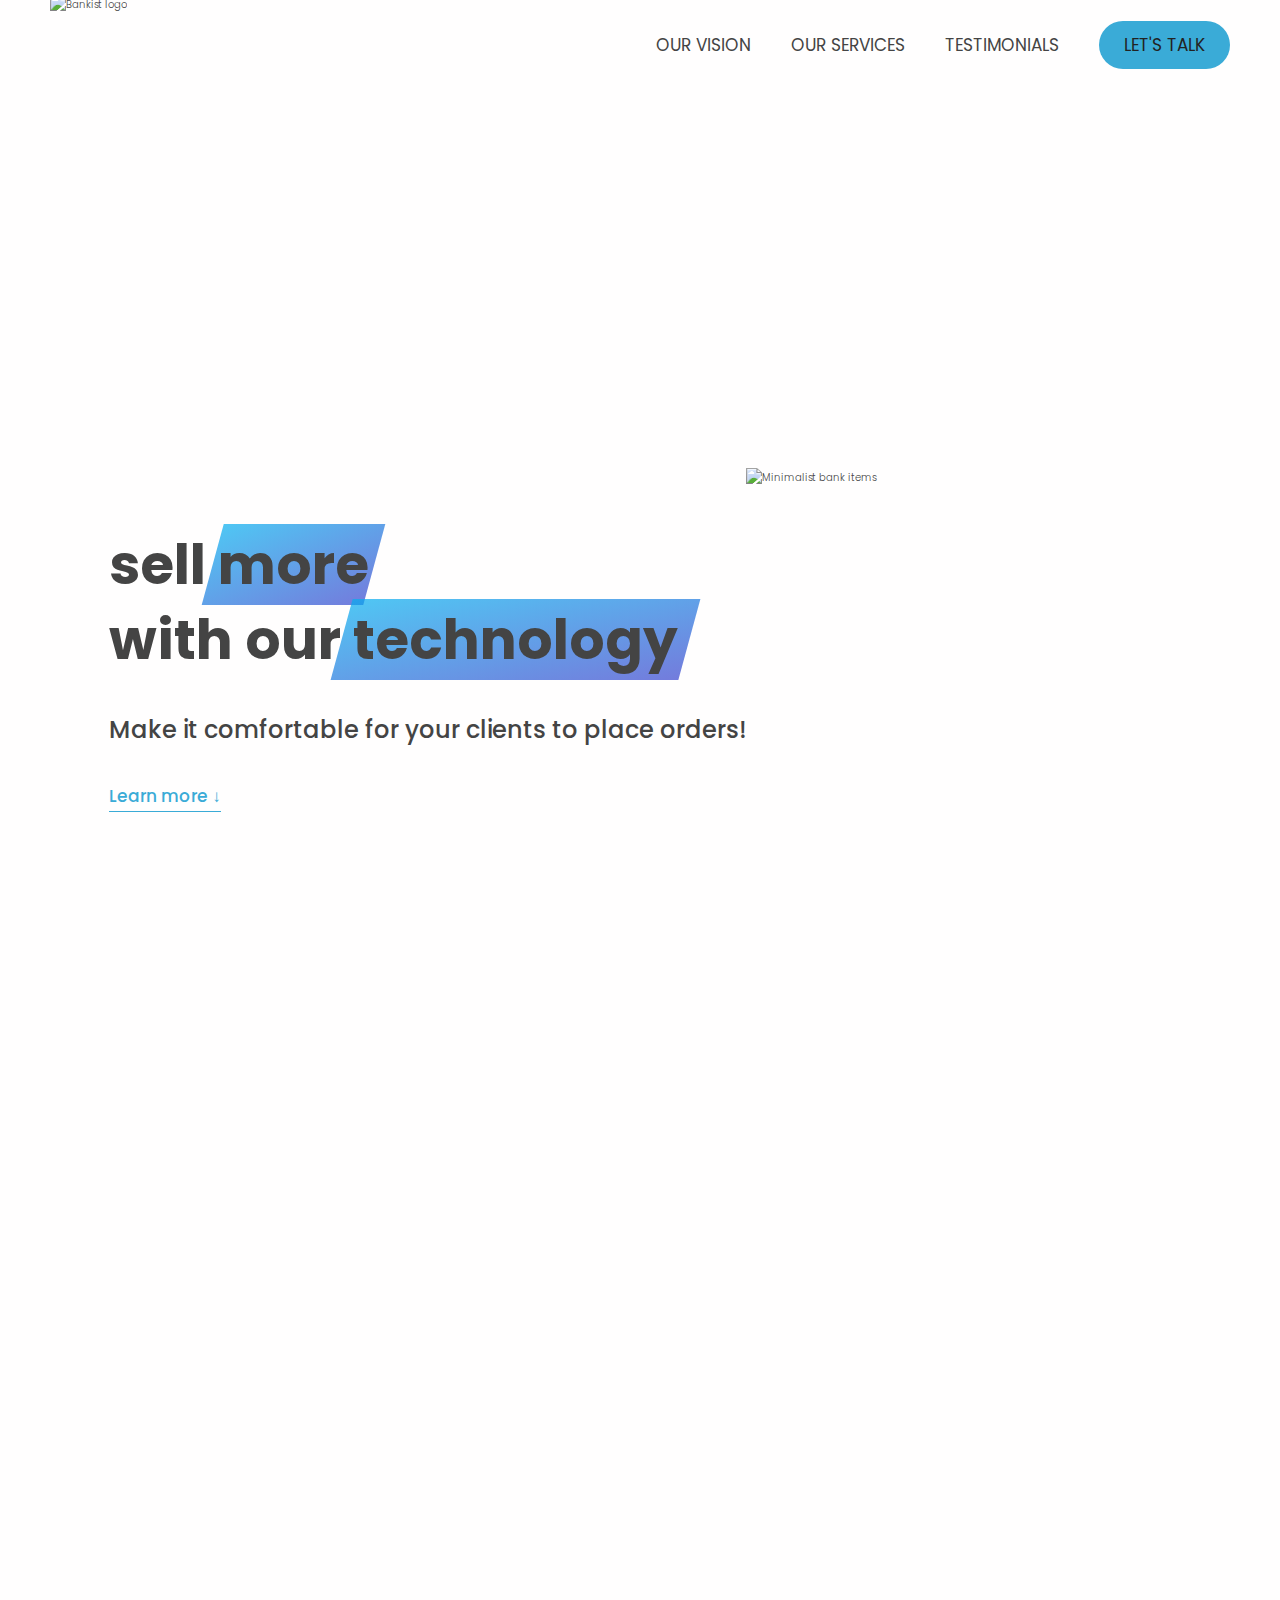
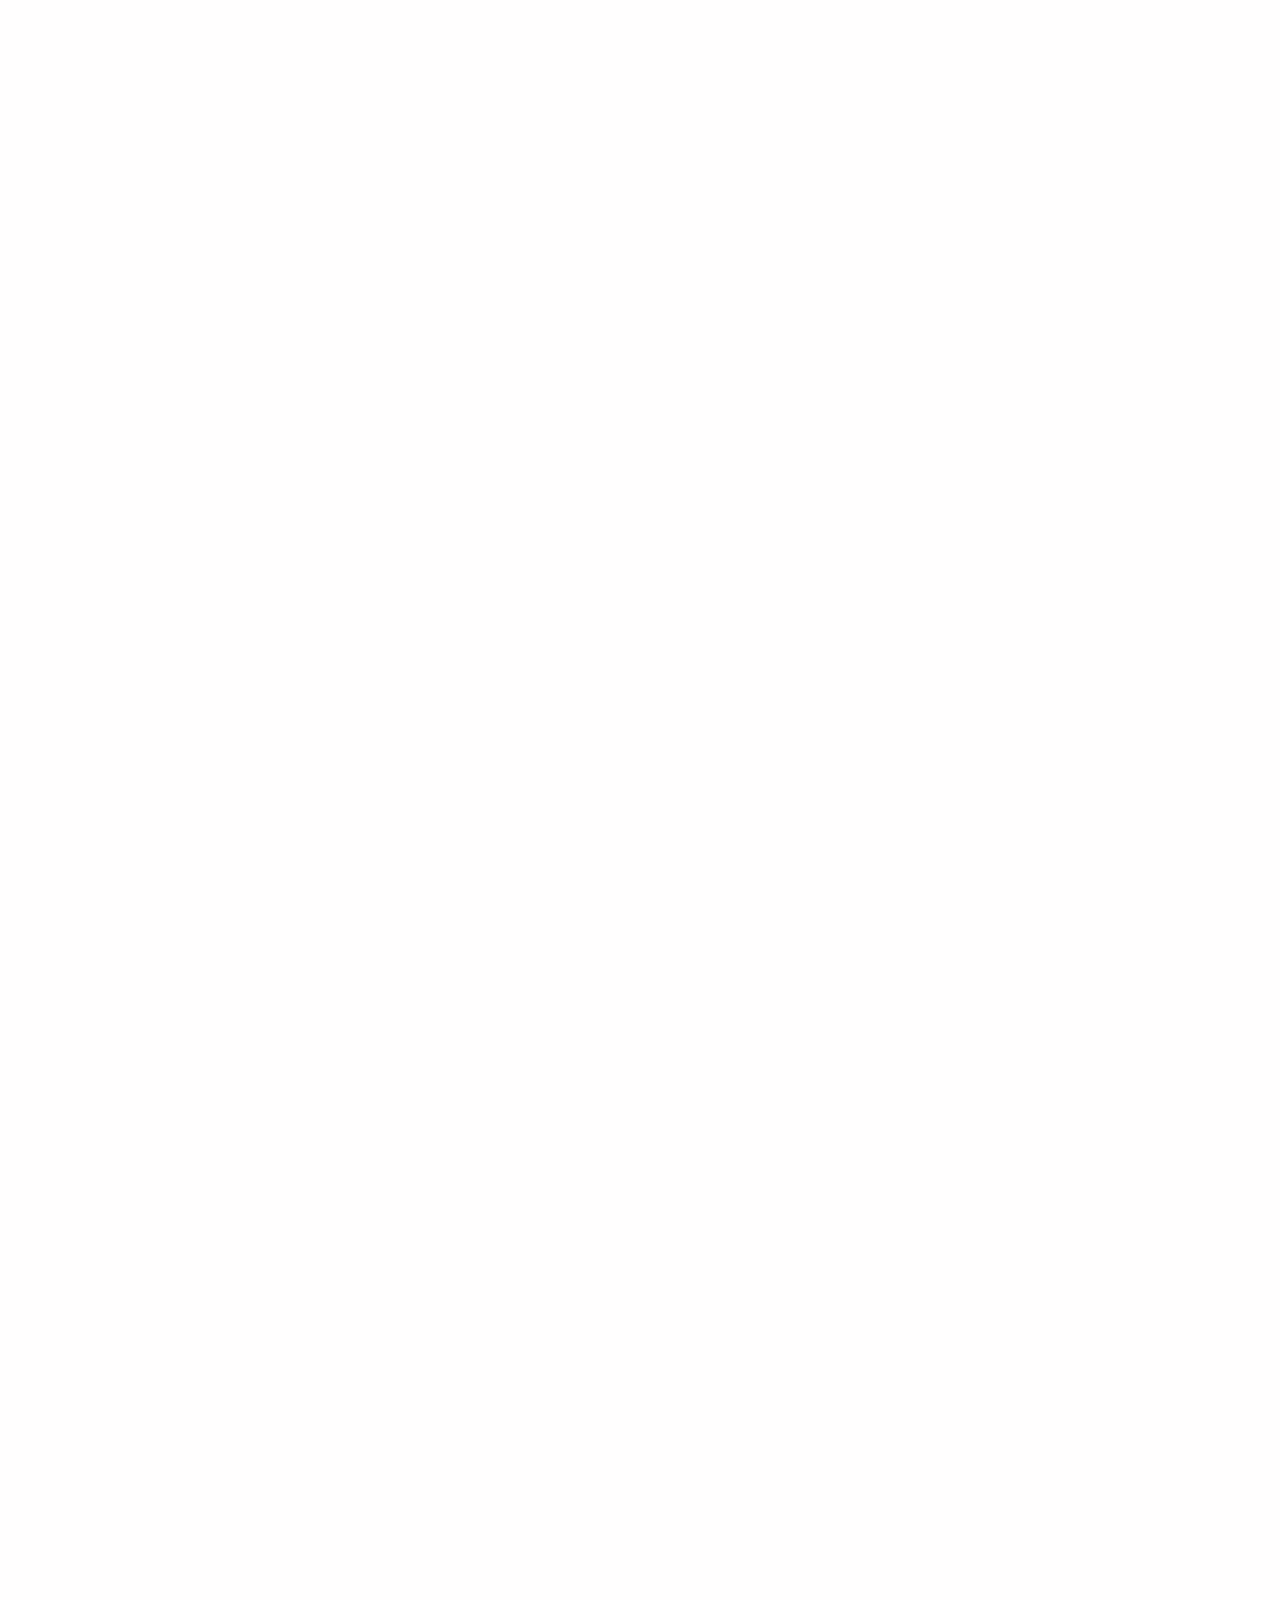
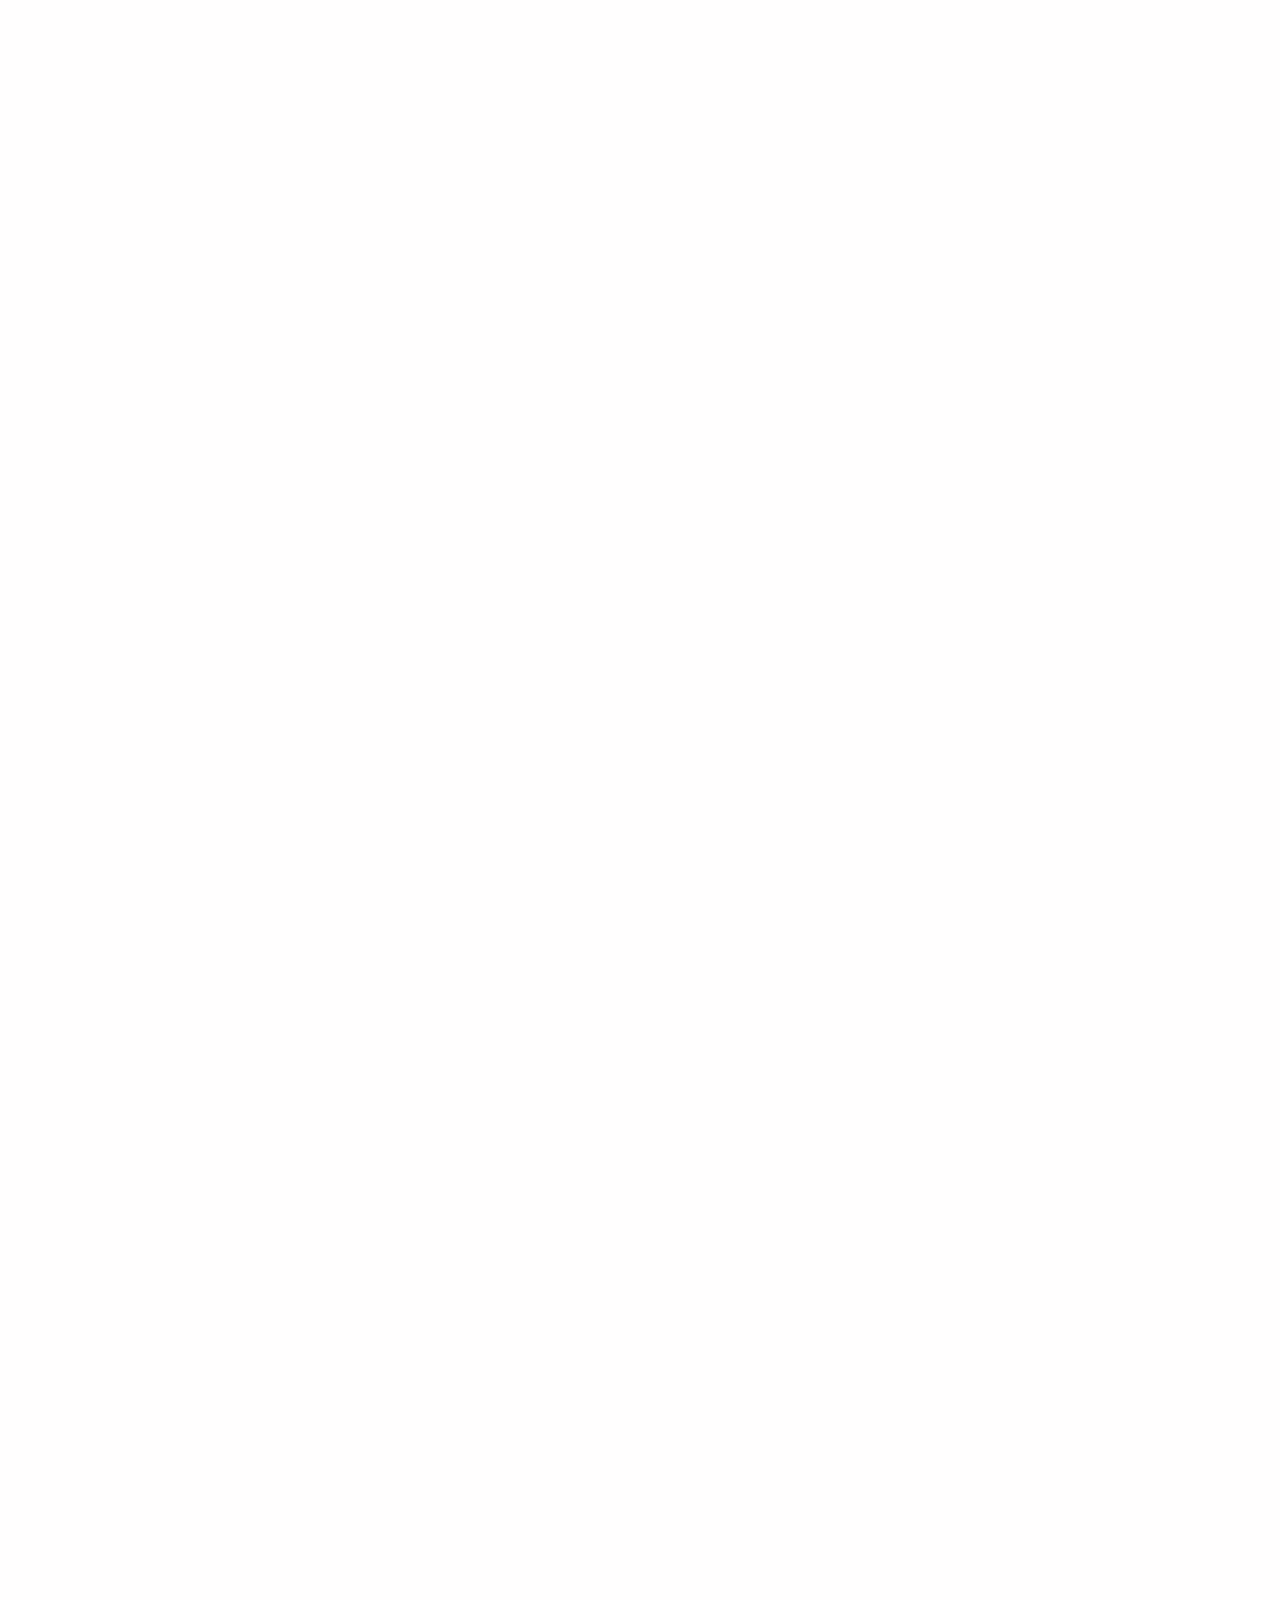
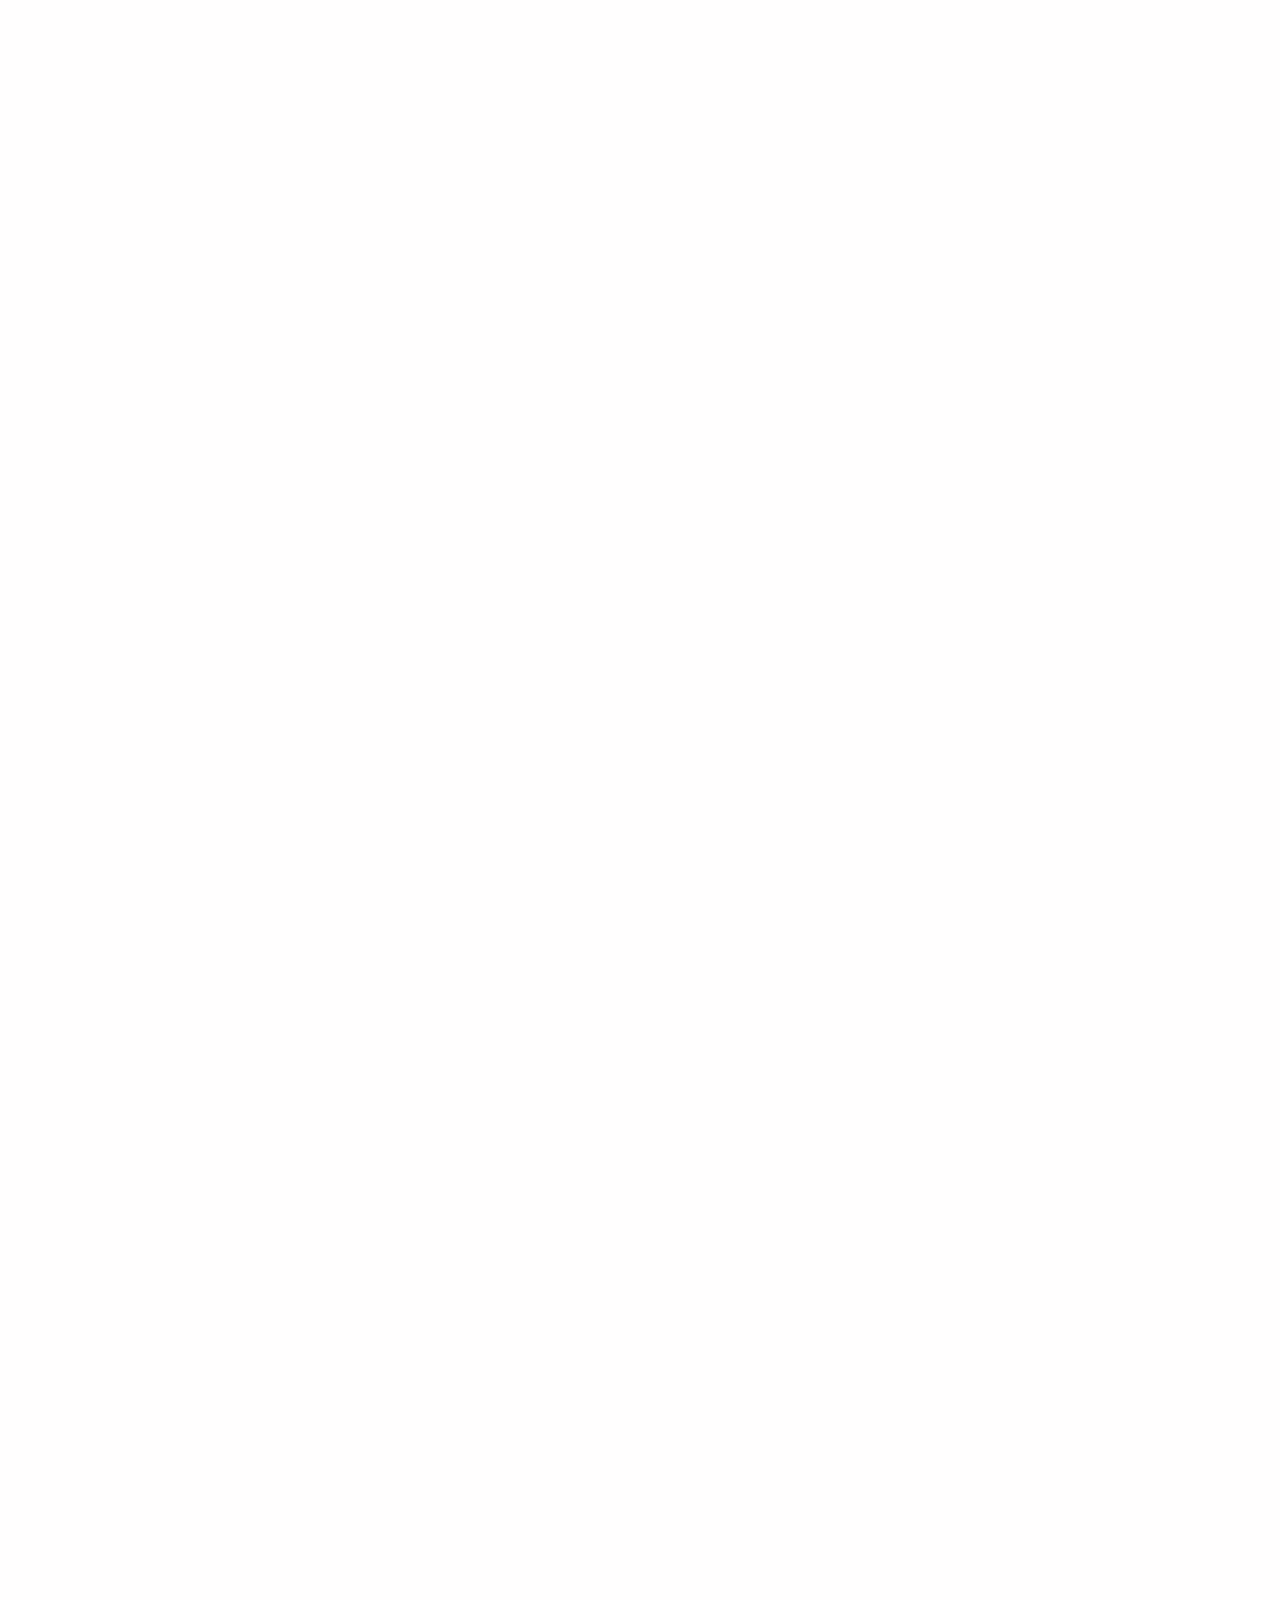
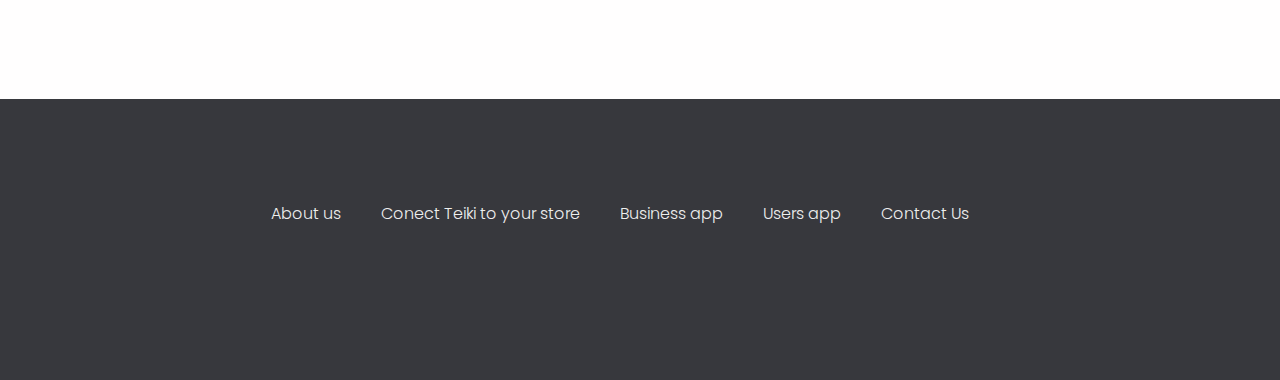
==== commerce.html @ 562a81b6 "sss" ====
<!DOCTYPE html>
<html lang="en">
   <head>
     <metacharset="UTF-8" />
     <meta name="viewport" content="width=device-width, initial-scale=1.0" />
     <meta http-equiv="X-UA-Compatible" content="ie=edge" />
     <link rel="shortcut icon" type="image/png" href="img/icon.png" />

     <link
       href="https://fonts.googleapis.com/css?family=Poppins:300,400,500,600&display=swap"
       rel="stylesheet"
     />
     <link rel="stylesheet" href="css.css" />
     <title>USE SHIPPY TO MAKE MORE ORDERS</title>
   </head>

   <body>
     <header class="header">
       <nav class="nav">
         <img
           src="http://drive.google.com/uc?export=view&id=1hNCrkdROLc5D8UozM5Tq_Jl5bh3oZMr4
           "
           alt="Bankist logo"
           class="nav__logo"
           id="logo"
           designer="Jonas"
           data-version-number="3.0"
         />
         <ul class="nav__links">
           <li class="nav__item">
             <a class="nav__link" href="#section--1">OUR VISION</a>
           </li>
           <li class="nav__item">
             <a class="nav__link" href="#section--2">OUR SERVICES</a>
           </li>
           <li class="nav__item">
             <a class="nav__link" href="#section--3">TESTIMONIALS</a>
           </li>
           <li class="nav__item">
             <a class="nav__link nav__link--btn btn--show-modal" href="#"
               >LET'S TALK
             </a>
           </li>
         </ul>
       </nav>

       <div class="header__title">
       
         <!-- onclick="alert('HTML One')" -->
         <h1>
           sell 
           <!-- Green highlight effect -->
           <span class="highlight">more</span> <br />
           with our
           <span class="highlight">technology</span>
         </h1>
         <h4>Make it comfortable for your clients to place orders!</h4>
         <button class="btn--text btn--scroll-to">Learn more &DownArrow;</button>
         <img
           src="
           https://images.unsplash.com/photo-1521401292936-0a2129a30b1c?ixlib=rb-4.0.3&ixid=M3wxMjA3fDB8MHxwaG90by1wYWdlfHx8fGVufDB8fHx8fA%3D%3D&auto=format&fit=crop&w=765& q=80
         
          
           "
           class="header__img"
           alt="Minimalist bank items"
         />
       </div>

     </header>

     <section class="section services" id="section--1">
       <div class="section__title">
         <h2 class="section__description">VISION</h2>
         <h3 class="section__header"> 
           We want to share with you that we are so excited about
         </h3>
       </div>

       <div class="features">
         <img
           src="img/digital-lazy.jpg"
           data-src="img/digital.jpg"
           alt="Computer"
           class="features__img lazy-img"
         />
         <div class="features__feature">
           <div class="features__icon">
             <svg>
               <use xlink:href="img/icons.svg#icon-monitor"></use>
             </svg>
           </div>
           <h5 class="features__header">
           Enhance your positioning
           </h5>
           <p>
           We facilitate the connection between businesses and users, with a primary focus on respecting and valuing everyone's time. Our mission is to make the process convenient and efficient for all parties involved
           </p>
         </div>

         <div class="features__feature">
           <div class="features__icon">
             <svg>
               <use xlink:href="img/icons.svg#icon-trending-up"></use>
             </svg>
           </div>
           <h5 class="features__header">
             Our App and Web-Page Closer to your clients
           </h5>
           <p>
         By providing a superior client experience and attracting new customers who can easily locate your store using GPS on the map, you can efficiently receive orders without any waiting.
           </p>
         </div>
         <img
           src="img/grow-lazy.jpg"
           data-src="img/grow.jpg"
           alt="Plant"
           class="features__img lazy-img"
         />

       </div>
     </section>
     
     
     
     
     <section class="section" id="section--2">
       <div class="section__title">
         <h2 class="section__description">SERVICES</h2>
         <h3 class="section__header">
           The Services We Offer

        </h3>
    </div>

    <div class="operations">
      <div class="operations__tab-container">
        <button
          class="btn operations__tab operations__tab--1 operations__tab--active"
          data-tab="1"
        >
          <span>01</span>All Payment
        </button>
        <button class="btn operations__tab operations__tab--2" data-tab="2">
          <span>02</span> Find what you need
        </button>
        <button class="btn operations__tab operations__tab--3" data-tab="3">
          <span>03</span> Product received
        </button>
      </div>

      <div
        class="operations__content operations__content--1 operations__content--active"
      >
        <div class="operations__icon operations__icon--1">
          <svg>
            <use xlink:href="img/icons.svg#icon-upload"></use>
          </svg>
        </div>

        <!-- ICON CENTERED        <div class="centered-icon">          <div class="operations__icon operations__icon--1">
            <svg>              <use xlink:href="img/icons.svg#icon-upload"></use>            </svg>          </div>        </div> -->

        <h5 class="operations__header">
          All paid
        </h5>
        <p>
          Your Easy and Safe Online Purchase: Discover the Convenience of Paying in
          One Click and Enjoy a Carefree Shopping Experience.
          At Shippy, we have thought of every detail to make your purchases
          are easier and faster. Forget about long lines and waiting in
          the counter, our application allows you to make your purchases from
          the comfort of your home or office, choosing from a wide
          Variety of products. In addition, our one-click payment system will
          provides the peace of mind to carry out transactions safely and
          efficient. Your data is protected and your purchases will be
          quickly confirmed so you can get on with your day without
          interruptions.
        </p>
      </div>

      <!-- Find what you need -->
      <div
        class="operations__content operations__content--2 operations__content--active"
      >
        <div class="centered-icon">
          <div class="operations__icon operations__icon--2">
            <svg>
              <use xlink:href="img/icons.svg#icon-upload"></use>
            </svg>
          </div>
        </div>
        <h5 class="operations__header">
          Find what you need
        </h5>
        <p>
          Find Your Perfect Product in Our Wide Variety of
          Categories: Explore, Choose and Enjoy the Convenience of Buying at
          Your Taste. At Shippy, we know that each customer is unique, and that is why
          we have created a shopping platform that allows you to browse
          a wide range of categories, to find exactly what you
          you need. From state-of-the-art electronics to items
          for home, fashion, toys and much more, our diverse selection
          and carefully curated gives you endless options to satisfy
          your tastes and needs.
        </p>
      </div>

      <!-- COPY3: -->
   <!-- Find what you need -->
   <div
   class="operations__content operations__content--3 operations__content--active"
 >
   <div class="centered-icon">
     <div class="operations__icon operations__icon--3">
       <svg>
         <use xlink:href="img/icons.svg#icon-upload"></use>
       </svg>
     </div>
   </div>
   <h5 class="operations__header">
    Product received
   </h5>
   <p>
    Save time with our app. Buy from wherever you are and withdraw your
    products without waiting. Also, if you prefer not to get out of your car,
    We offer you the option of picking up your order from the vehicle.
    Simplify your life and enjoy more of your time with Shippy.
   </p>
 </div>

<!-- INTRODUCIENDO SECTION /> -->
</section>

 <section class="section services screenshots" id="section--4">
  <div class="section__title">
    <h2 class="section__description"> Introducing the future of convenience in shopping</h2>
    <!-- <h3 class="section__header"> 
    Join us as we dive into the world of this innovative app. Discover how our user-friendly interface makes ordering your favorite dishes and shoppings easier than ever before. From selecting mouthwatering menu items to customizing your order with just a few taps, our app is designed to help you.
    </h3> -->
 
    <p> 
    Join us as we dive into the world of this innovative app. Discover how our user-friendly interface makes ordering your favorite dishes and shoppings easier than ever before. From selecting mouthwatering menu items to customizing your order with just a few taps, our app is designed to help you.
    </p>
  </div> 
 
 <div class="grid-imagenes">
 <!-- 1 -->
 <div>
   <img
     src="
     http://drive.google.com/uc?export=view&id=1EyXMag8h2Rrb5X9zc5CeYUMK9ViZRla9
     "
     class="header__img"
     alt="Minimalist bank items"
   />
 </div>

 <!-- 2 -->
 <div>
  <img
    src="
    http://drive.google.com/uc?export=view&id=1kBp1w9ixmzzwZkNFVYux4NdBS7lieJk5
      "
    class="header__img"
    alt="Minimalist bank items"
  />
</div>

<!-- 3 -->
<div>
  <img
    src="
    http://drive.google.com/uc?export=view&id=18H7_TAQRNXgqd2O3COrfWVi_GxEk36FZ
    "
    class="header__img"
    alt="Minimalist bank items"
  />
</div>

<!-- 4 -->
<div>
  <img
    src="
    http://drive.google.com/uc?export=view&id=1R8oVK7nDtyeWUa09tCl4LSqcsNsHxXgB
    "
    class="header__img"
    alt="Minimalist bank items"
  />
</div>

<!-- 5 -->
<div>
  <img
    src="
    http://drive.google.com/uc?export=view&id=1RClxcFT4cefJ4DbH82zOZxQ0HfVN1OBM
    "
    class="header__img"
    alt="Minimalist bank items"
  />
</div>

   
 </div>
 
 
 </section>
 


 
  <section class="section" id="section--3">
    <div class="section__title section__title--testimonials">
      <h2 class="section__description">Still not sure? Look at the testimonials</h2>
      <h3 class="section__header">
        Teiki Transformed My Weekly Groceries: Incredible Time Saver
      </h3>
    </div>

    <div class="slider">
      <div class="slide slide--1">
        <div class="testimonial">
          <h5 class="testimonial__header">I made the best decision in the world!</h5>
          <blockquote class="testimonial__text">
          "Teiki helped me organize my weekly purchases in an incredible way, now I save more than half an hour in a process that used to take twice as long"
          </blockquote>
          <address class="testimonial__author">
            <!-- <img src="img/user-1.jpg" alt="" class="testimonial__photo" /> -->
            <h6 class="testimonial__name">Aarav Lynn</h6>
            <p class="testimonial__location">Buenos Aires, Argentina</p>
          </address>
        </div>
      </div>

      <div class="slide slide--2">
        <div class="testimonial">
          <h5 class="testimonial__header">
            What I needed to have all the information at my fingertips
          </h5>
          <blockquote class="testimonial__text">
            “With Teiki I do everything faster and find the products I want to buy in my neighborhood in shops that I didn't even know about before. I recommended it to all my friends."
          </blockquote>
          <address class="testimonial__author">
            <!-- <img src="img/user-2.jpg" alt="" class="testimonial__photo" /> -->
            <h6 class="testimonial__name">Miyah Miles</h6>
            <p class="testimonial__location">Buenos Aires, Argentina</p>
          </address>
        </div>
      </div>

      <div class="slide slide--3">
        <div class="testimonial">
          <h5 class="testimonial__header">
            What I needed to have all the information at my fingertips
          </h5>
          <blockquote class="testimonial__text">
            “With Teiki I do everything faster and find the products I want to buy in my neighborhood in shops that I didn't even know about before. I recommended it to all my friends."
       
          </blockquote>
          <address class="testimonial__author">
            <!-- <img src="img/user-3.jpg" alt="" class="testimonial__photo" /> -->
            <h6 class="testimonial__name">Francisco Gomes</h6>
            <p class="testimonial__location">Lisbon, Portugal</p>
          </address>
        </div>
      </div>

      <button class="slider__btn slider__btn--left">&larr;</button>
      <button class="slider__btn slider__btn--right">&rarr;</button>
      <div class="dots"></div>
    </div>
    
</section>
<!-- </section> -->

<!-- FOOTER --><!--  <div class="section section--sign-up"><div class="section__title"><h3 class="section__header"> LET US KNOW YOU OPINION:
</h3></div><button class="btn btn--show-modal">Lets get in touch!</button></div> -->

<footer class="footer">
<ul class="footer__nav">
<li class="footer__item">
  <a class="footer__link" href="#">About us</a>
</li>
  <li class="footer__item">
  <a class="footer__link" href="#">Conect Teiki to your store</a>
</li>
<li class="footer__item">
  <a class="footer__link" href="#">Business app </a>
</li>
<li class="footer__item">
  <a class="footer__link" href="#">Users app</a>
</li>
<li class="footer__item">
  <a class="footer__link" href="#">Contact Us</a>
</li>
</ul>

</footer>

<div class="modal hidden">
<button class="btn--close-modal">&times;</button>
<h2 class="modal__header">
Send us<br />
a message<span class="highlight"> thank you!</span>
</h2>
<form class="modal__form">
<label>First Name</label>
<input type="text" />
<label>Last Name</label>
<input type="text" />
<label>Email Address</label>
<input type="email" />
<button class="btn">Next step &rarr;</button>
</form>
</div>
<div class="overlay hidden"></div>
<!-- FIN  FOOTER -->






<script defer src="js.js"></script>
</body>
</html>
---- css.css ----
/* The page is NOT responsive. You can implement responsiveness yourself if you wanna have some fun 😃 */

/* VERDE */
/* :root {
  --color-primary: #5ec576;
  --color-secondary: #ffcb03;
  --color-tertiary: #ff585f;
  --color-primary-darker: #4bbb7d;
  --color-secondary-darker: #ffbb00;
  --color-tertiary-darker: #fd424b;
  --color-primary-opacity: #5ec5763a;
  --color-secondary-opacity: #ffcd0331;
  --color-tertiary-opacity: #ff58602d;
  --gradient-primary: linear-gradient(to top left, #39b385, #9be15d);
  --gradient-secondary: linear-gradient(to top left, #ffb003, #ffcb03);
} */

/* CON AZUL */
:root {
  --color-primary:  #3aabd7;
  --color-secondary: #ffcb03;
  --color-tertiary: #ff585f;
  /* cambie a azul */
  --color-primary-darker: #002033;
  --color-secondary-darker: #ffbb00;
  --color-tertiary-darker: #fd424b;
  --color-primary-opacity: #5ec5763a;
  --color-secondary-opacity: #ffcd0331;
  --color-tertiary-opacity: #ff58602d;
  --gradient-primary: linear-gradient(to top left,  #3744ce, #04aeef);
  --gradient-secondary: linear-gradient(to top left, #ffb003, #ffcb03);
}


* {
  margin: 0;
  padding: 0;
  box-sizing: inherit;
}

html {
  font-size: 62.5%;
  box-sizing: border-box;
}

body {
  font-family: "Poppins", sans-serif;
  font-weight: 300;
  color: #444;
  line-height: 1.9;
  background-color: #fffefe;
}

/* GENERAL ELEMENTS */
.section {
  padding: 15rem 3rem;
  border-top: 1px solid #ddd;

  transition: transform 1s, opacity 1s;
}

.section--hidden {
  opacity: 0;
  transform: translateY(8rem);
}

.section__title {
  max-width: 80rem;
  margin: 0 auto 8rem auto;
}

.section__description {
  font-size: 1.8rem;
  font-weight: 600;
  text-transform: uppercase;
  color: var(--color-primary);
  margin-bottom: 1rem;
}

.section__header {
  font-size: 4rem;
  line-height: 1.3;
  font-weight: 500;
}


@media screen and (max-width: 767px) {

  .section__header {
    font-size: 3rem;
    line-height: 1.3;
    font-weight: 500;
  }
}

.btn {
  display: inline-block;
  background-color: var(--color-primary);
  font-size: 1.6rem;
  font-family: inherit;
  font-weight: 500;
  border: none;
  padding: 1.25rem 4.5rem;
  border-radius: 10rem;
  cursor: pointer;
  transition: all 0.3s;
}

.btn:hover {
  background-color: var(--color-primary-darker);
}

.btn--text {
  display: inline-block;
  background: none;
  font-size: 1.7rem;
  font-family: inherit;
  font-weight: 500;
  color: var(--color-primary);
  border: none;
  border-bottom: 1px solid currentColor;
  padding-bottom: 2px;
  cursor: pointer;
  transition: all 0.3s;
}

p {
  color: #666;
}


@media screen and (max-width: 767px) {
  p {
    color: #666;
    font-size: 15px;
  }
}


/* This is BAD for accessibility! Don't do in the real world! */
button:focus {
  outline: none;
}

img {
  transition: filter 0.5s;
}

.lazy-img {
  filter: blur(20px);
}

/* NAVIGATION */
.nav {
  display: flex;
  justify-content: space-between;
  align-items: center;
  height: 9rem;
  width: 100%;
  padding: 2rem;
  /* padding: 0 6rem; */
  z-index: 100;
}

/* nav and stickly class at the same time */
.nav.sticky {
  /* position: fixed; */
  background-color: rgba(255, 255, 255, 0.95);
}

.nav__logo {
  height: 10rem;
  transition: all 0.3s;
}

.nav__links {
  display: flex;
  align-items: center;
  list-style: none;
}

.nav__item {
  margin-left: 4rem;
}

.nav__link:link,
.nav__link:visited {
  font-size: 1.7rem;
  font-weight: 400;
  color: inherit;
  text-decoration: none;
  display: block;
  transition: all 0.3s;
}

.nav__link--btn:link,
.nav__link--btn:visited {
  padding: 0.8rem 2.5rem;
  border-radius: 3rem;
  background-color: var(--color-primary);
  color: #222;
}

.nav__link--btn:hover,
.nav__link--btn:active {
  color: inherit;
  background-color: var(--color-primary-darker);
  color: #333;
}

/* RESPONSIVE */
@media screen and (max-width: 767px) {
  .nav__links .nav__link:link,
  .nav__links .nav__link:visited {
    font-size: 15px;
    /* Cambia el tamaño de la letra según tus preferencias */
    font-weight: 400;
    color: inherit;
    text-decoration: none;
    display: block;
    transition: all 0.3s;
  }

  #boton{
    color:white
  }

  .nav {
    display: flex;
    justify-content: space-between;
    align-items: center;
    height: 10rem;
    width: 100%;
    z-index: 100;
    padding: 0;
    margin-left: -40px;
  }

  .nav__item {
    margin-left: 0;
  }

}


@media screen and (max-width: 700px) {
  .nav {
    display: flex;
    justify-content: space-between;
    align-items: center;
    height: 9rem;
    width: 100%;
    z-index: 100;
    padding: 0;
    flex-direction: column;
  }

  .nav__links {
    display: flex;
    align-items: center;
    list-style: none;
    flex-direction: column;
  }
}


/* HEADER */

.header {
  padding: 0 3rem;
  height: 1000px;
  display: flex;
  flex-direction: column;
  align-items: center;
}

/* para responsive */
.header {
  padding: 0 3rem;
  height: 1200px;
  display: flex;
  flex-direction: column;
  align-items: center;
}

.header__title {
  flex: 1;
  max-width: 115rem;
  display: grid;
  grid-template-columns: 3fr 2fr;
  row-gap: 3rem;
  align-content: center;
  justify-content: center;
  padding-top: 8rem;
  align-items: start;
  justify-items: start;
}


/* @media screen and (max-width: 767px)
{
.header__title {
  flex: 1;
  max-width: 115rem;
  display: grid;
  grid-template-columns: 3fr 2fr;
  row-gap: 3rem;
  align-content: center;
  justify-content: center;
  padding-left: 11rem;
  padding-top: 8rem;
  align-items: start;
  justify-items: start;
} } */



@media screen and (max-width: 700px) {
  .header__title {

    display: flex;
    flex-direction: column;
    row-gap: 3rem;
    align-content: center;
    justify-content: center;
    /* padding-left: 11rem; */
    padding-top: 18rem;
    align-items: start;
    justify-items: start;
  }
}



h1 {
  font-size: 5.5rem;
  line-height: 1.35;
}

h4 {
  font-size: 2.4rem;
  font-weight: 500;
}

.header__img {
  width: 100%;
  grid-column: 2 / 3;
  grid-row: 1 / span 4;
  transform: translateY(-6rem);
}


/* RESPONSIVE  */
@media screen and (max-width: 767px) {
  .header__img {
    width: 100%;
    grid-column: 1 / 3;
    grid-row: 1 / span 4;
    transform: translateY(-6rem);
  }
}




.highlight {
  position: relative;
}

.highlight::after {
  display: block;
  content: "";
  position: absolute;
  bottom: 0;
  left: 0;
  height: 100%;
  width: 100%;
  z-index: -1;
  opacity: 0.7;
  transform: scale(1.07, 1.05) skewX(-15deg);
  background-image: var(--gradient-primary);
}

/* FEATURES SERVICIOS */
.features {
  display: grid;
  grid-template-columns: 1fr 1fr;
  gap: 4rem;
  margin: 0 12rem;
}

.features__img {
  width: 100%;
}

.features__feature {
  align-self: center;
  justify-self: center;
  width: 70%;
  font-size: 1.5rem;
}

.features__icon {
  display: flex;
  align-items: center;
  justify-content: center;
  background-color: var(--color-primary-opacity);
  height: 5.5rem;
  width: 5.5rem;
  border-radius: 50%;
  margin-bottom: 2rem;
}

.features__icon svg {
  height: 2.5rem;
  width: 2.5rem;
  fill: var(--color-primary);
}

.features__header {
  font-size: 2rem;
  margin-bottom: 1rem;
}

@media screen and (max-width: 850px) {
  .features {
    display: flex;
    flex-direction: column;
    align-items: center;
    row-gap: 1.5rem;
    margin: 0;
    padding: 0;
  }
}

/* OPERATIONS */
.operations {
  max-width: 100rem;
  margin: 12rem auto 0 auto;

  background-color: #fff;
}

.operations__tab-container {
  display: flex;
  justify-content: center;
}

.operations__tab {
  margin-right: 2.5rem;
  transform: translateY(-50%);
}

.operations__tab span {
  margin-right: 1rem;
  font-weight: 600;
  display: inline-block;
}

.operations__tab--1 {
  background-color: var(--color-secondary);
}

.operations__tab--1:hover {
  background-color: var(--color-secondary-darker);
}

.operations__tab--3 {
  background-color: var(--color-tertiary);
  margin: 0;
}

.operations__tab--3:hover {
  background-color: var(--color-tertiary-darker);
}

.operations__tab--active {
  transform: translateY(-66%);
}

.operations__content {
  display: none;

  /* JUST PRESENTATIONAL */
  font-size: 1.7rem;
  padding: 2.5rem 7rem 6.5rem 7rem;
}

.operations__content--active {
  display: grid;
  grid-template-columns: 7rem 1fr;
  column-gap: 3rem;
  row-gap: 0.5rem;
}


/* RESPONSIVE OPERATIONS  */
@media screen and (max-width: 767px) {
  .operations__tab-container {
    display: flex;
    flex-direction: column;
    align-items: center;
    row-gap: 1.5rem;
    justify-content: center;
  }
  .operations__content {
    display: none;
    font-size: 1.7rem;
    padding: 2.5rem 7rem 3rem 5rem;
}
}



/* PROBANDO */
@media screen and (max-width: 767px) {
  .operations__content--active {
    display: flex;
    flex-direction: column;
    row-gap: 1.5rem;
    justify-content: center;
  }
}

/* FIN PROBANDO  */

.operations__header {
  font-size: 2.25rem;
  font-weight: 500;
  align-self: center;
}

.operations__icon {
  display: flex;
  align-items: center;
  justify-content: center;
  height: 7rem;
  width: 7rem;
  border-radius: 50%;
}

.operations__icon svg {
  height: 2.75rem;
  width: 2.75rem;
}

.operations__content p {
  grid-column: 2;
}

/* responsive */
@media screen and (max-width: 767px) {
  .operations__content p {
    grid-column: 1;
  }

  .icono-centrado {
    display: flex;
    justify-content: center;
    align-items: center;
  }
}

.operations__icon--1 {
  background-color: var(--color-secondary-opacity);
}

.operations__icon--2 {
  background-color: var(--color-primary-opacity);
}

.operations__icon--3 {
  background-color: var(--color-tertiary-opacity);
}

.operations__icon--1 svg {
  fill: var(--color-secondary-darker);
}

.operations__icon--2 svg {
  fill: var(--color-primary);
}

.operations__icon--3 svg {
  fill: var(--color-tertiary);
}

/* SLIDER */
.slider {
  max-width: 100rem;
  height: 50rem;
  margin: 0 auto;
  position: relative;

  /* IN THE END */
  overflow: hidden;
}

.slide {
  position: absolute;
  top: 0;
  width: 100%;
  height: 50rem;

  display: flex;
  align-items: center;
  justify-content: center;

  /* THIS creates the animation! */
  transition: transform 1s;
}

.slide>img {
  /* Only for images that have different size than slide */
  width: 100%;
  height: 100%;
  object-fit: cover;
}

.slider__btn {
  position: absolute;
  top: 50%;
  z-index: 10;

  border: none;
  background: rgba(255, 255, 255, 0.7);
  font-family: inherit;
  color: #333;
  border-radius: 50%;
  height: 5.5rem;
  width: 5.5rem;
  font-size: 3.25rem;
  cursor: pointer;
}

.slider__btn--left {
  left: 6%;
  transform: translate(-50%, -50%);
}

.slider__btn--right {
  right: 6%;
  transform: translate(50%, -50%);
}

.dots {
  position: absolute;
  bottom: 5%;
  left: 50%;
  transform: translateX(-50%);
  display: flex;
}

.dots__dot {
  border: none;
  background-color: #b9b9b9;
  opacity: 0.7;
  height: 1rem;
  width: 1rem;
  border-radius: 50%;
  margin-right: 1.75rem;
  cursor: pointer;
  transition: all 0.5s;

  /* Only necessary when overlying images */
  /* box-shadow: 0 0.6rem 1.5rem rgba(0, 0, 0, 0.7); */
}

.dots__dot:last-child {
  margin: 0;
}

.dots__dot--active {
  /* background-color: #fff; */
  background-color: #888;
  opacity: 1;
}

/* TESTIMONIALS */
.testimonial {
  width: 65%;
  position: relative;
}

.testimonial::before {
  content: "\201C";
  position: absolute;
  top: -5.7rem;
  left: -6.8rem;
  line-height: 1;
  font-size: 20rem;
  font-family: inherit;
  color: var(--color-primary);
  z-index: -1;
}

.testimonial__header {
  font-size: 2.25rem;
  font-weight: 500;
  margin-bottom: 1.5rem;
}

.testimonial__text {
  font-size: 1.7rem;
  margin-bottom: 3.5rem;
  color: #666;
}

@media screen and (max-width: 700px) {
  .testimonial__text {
    font-size: 1.7rem;
    margin-bottom: 3.5rem;
    color: #666;
    font-size: 10px;
  }
}

.testimonial__author {
  margin-left: 3rem;
  font-style: normal;

  display: grid;
  grid-template-columns: 6.5rem 1fr;
  column-gap: 2rem;
}

.testimonial__photo {
  grid-row: 1 / span 2;
  width: 6.5rem;
  border-radius: 50%;
}

.testimonial__name {
  font-size: 1.7rem;
  font-weight: 500;
  align-self: end;
  margin: 0;
}

.testimonial__location {
  font-size: 1.5rem;
}

.section__title--testimonials {
  margin-bottom: 4rem;
}

@media screen and (max-width: 767px) {
  .testimonial::before {
    content: "\201C";
    padding-top: 50px;
    padding-right: 20px;
    position: absolute;
    top: -5.7rem;
    left: -4rem;
    line-height: 1;
    font-size: 10rem;
    font-family: inherit;
    color: var(--color-primary);
    z-index: -1;
  }
}

/* SIGNUP */
.section--sign-up {
  background-color: #37383d;
  border-top: none;
  border-bottom: 1px solid #444;
  text-align: center;
  padding: 10rem 3rem;
}

.section--sign-up .section__header {
  color: #fff;
  text-align: center;
}

.section--sign-up .section__title {
  margin-bottom: 6rem;
}

.section--sign-up .btn {
  font-size: 1.9rem;
  padding: 2rem 5rem;
}

/* FOOTER */
.footer {
  padding: 10rem 3rem;
  background-color: #37383d;
}

.footer__nav {
  list-style: none;
  display: flex;
  justify-content: center;
  margin-bottom: 5rem;
}

.footer__item {
  margin-right: 4rem;
}

.footer__link {
  font-size: 1.6rem;
  color: #eee;
  text-decoration: none;
}

.footer__logo {
  height: 5rem;
  display: block;
  margin: 0 auto;
  margin-bottom: 5rem;
}

.footer__copyright {
  font-size: 1.4rem;
  color: #aaa;
  text-align: center;
}

.footer__copyright .footer__link {
  font-size: 1.4rem;
}


@media screen and (max-width: 450px) {
.footer__nav {
  list-style: none;
  display: flex;
  justify-content: center;
  margin-bottom: 5rem;
  flex-direction: column;
}
}


/* MODAL WINDOW */
.modal {
  position: fixed;
  top: 50%;
  left: 50%;
  transform: translate(-50%, -50%);
  max-width: 60rem;
  background-color: #f3f3f3;
  padding: 5rem 6rem;
  box-shadow: 0 4rem 6rem rgba(0, 0, 0, 0.3);
  z-index: 1000;
  transition: all 0.5s;
}

.overlay {
  position: fixed;
  top: 0;
  left: 0;
  width: 100%;
  height: 100%;
  background-color: rgba(0, 0, 0, 0.5);
  backdrop-filter: blur(4px);
  z-index: 100;
  transition: all 0.5s;
}

.modal__header {
  font-size: 3.25rem;
  margin-bottom: 4.5rem;
  line-height: 1.5;
}

.modal__form {
  margin: 0 3rem;
  display: grid;
  grid-template-columns: 1fr 2fr;
  align-items: center;
  gap: 2.5rem;
}

.modal__form label {
  font-size: 1.7rem;
  font-weight: 500;
}

.modal__form input {
  font-size: 1.7rem;
  padding: 1rem 1.5rem;
  border: 1px solid #ddd;
  border-radius: 0.5rem;
}

.modal__form button {
  grid-column: 1 / span 2;
  justify-self: center;
  margin-top: 1rem;
}

.btn--close-modal {
  font-family: inherit;
  color: inherit;
  position: absolute;
  top: 0.5rem;
  right: 2rem;
  font-size: 4rem;
  cursor: pointer;
  border: none;
  background: none;
}

.hidden {
  visibility: hidden;
  opacity: 0;
}

/* COOKIE MESSAGE */
.cookie-message {
  display: flex;
  align-items: center;
  justify-content: space-evenly;
  width: 100%;
  background-color: white;
  color: #bbb;
  font-size: 1.5rem;
  font-weight: 400;
}




/* SCREENSHOS */
.screenshots{
  height: 1500px;
}

.screenshots img{
  height: 400px;
  width: auto;
  box-shadow: 0 19px 38px rgba(0,0,0,0.30), 0 15px 12px rgba(0,0,0,0.22);
}


.grid-imagenes {
  display: grid;
  grid-template-columns: repeat(3, 1fr); /* 3 columnas en el grid */
  gap: 10px; /* Espacio entre las imágenes */
}

.header__img {
  max-width: 100%;
  height: auto;
}


@media screen and (max-width: 700px) {
.grid-imagenes {
  display: flex;
  flex-direction: column;
  gap: 30px;
}

.screenshots img {
  height: auto;
  width: auto;
}

.screenshots {
  height: auto;
}

}
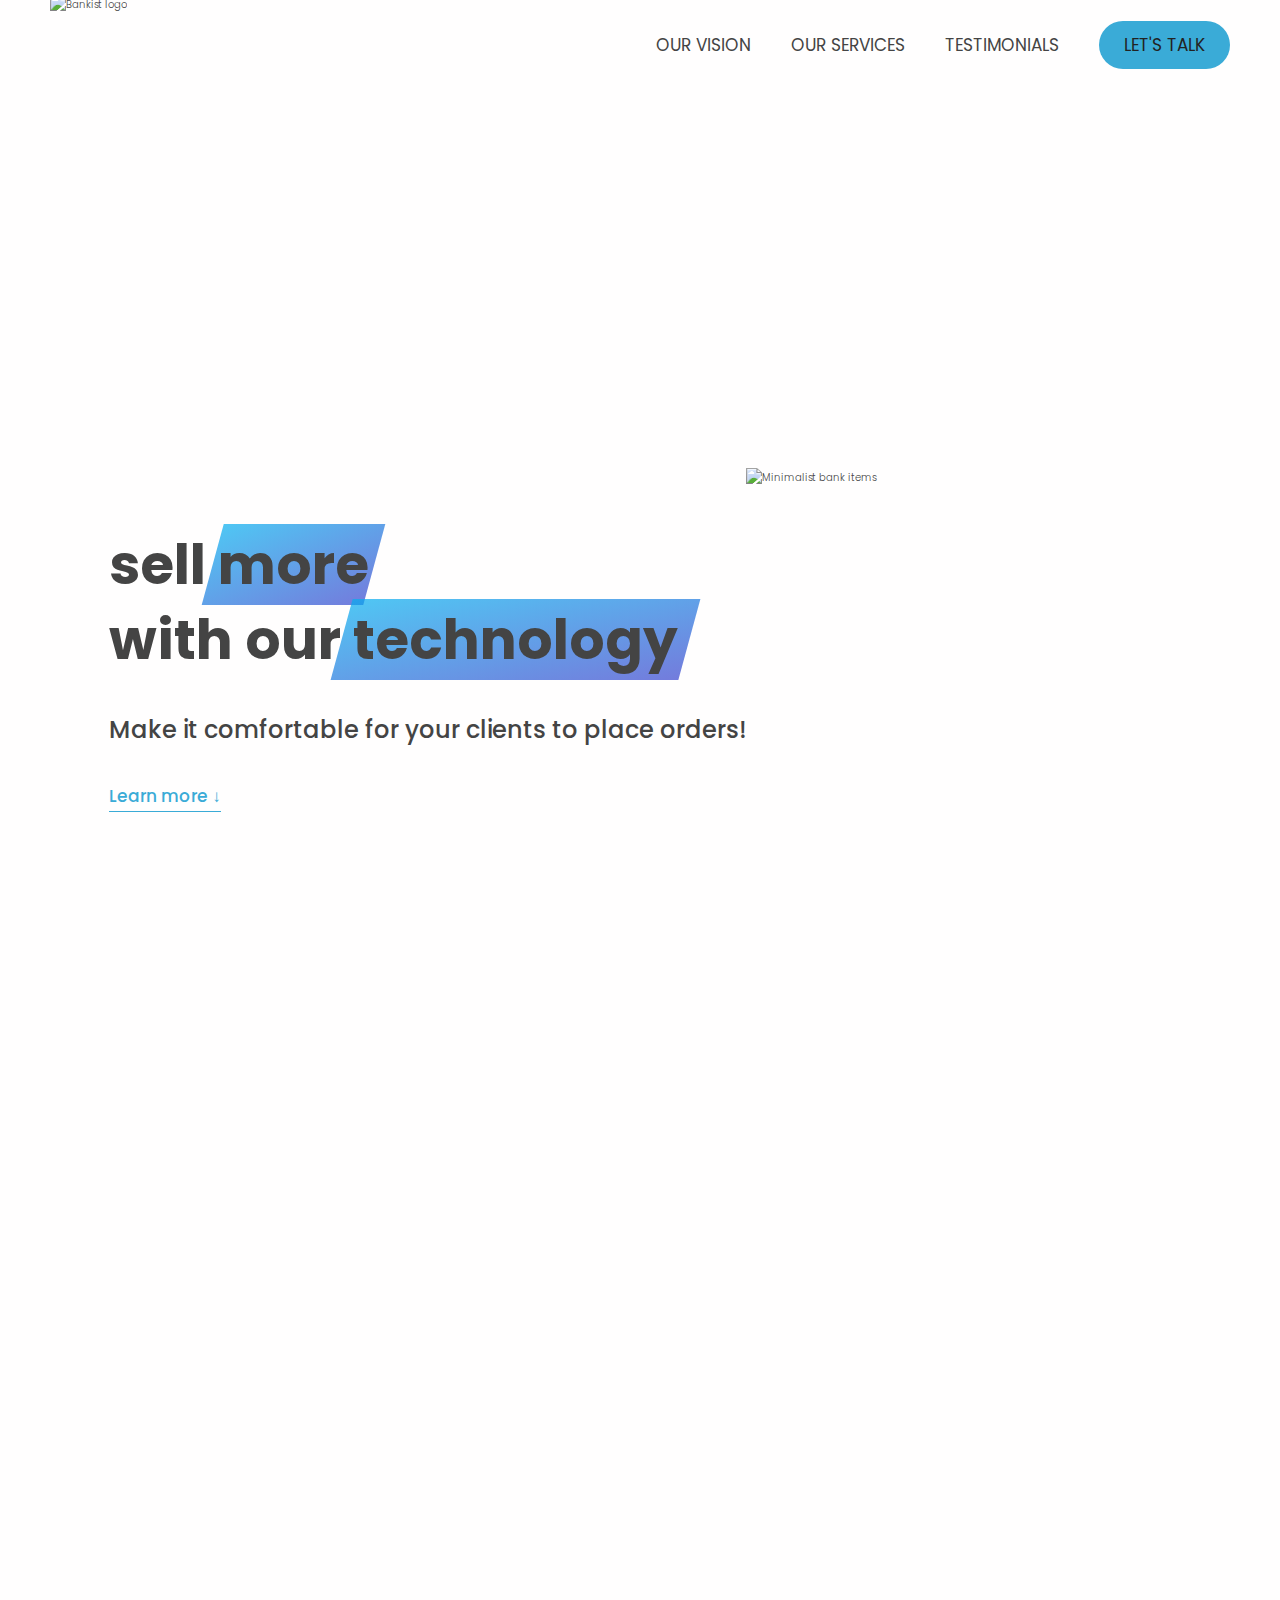
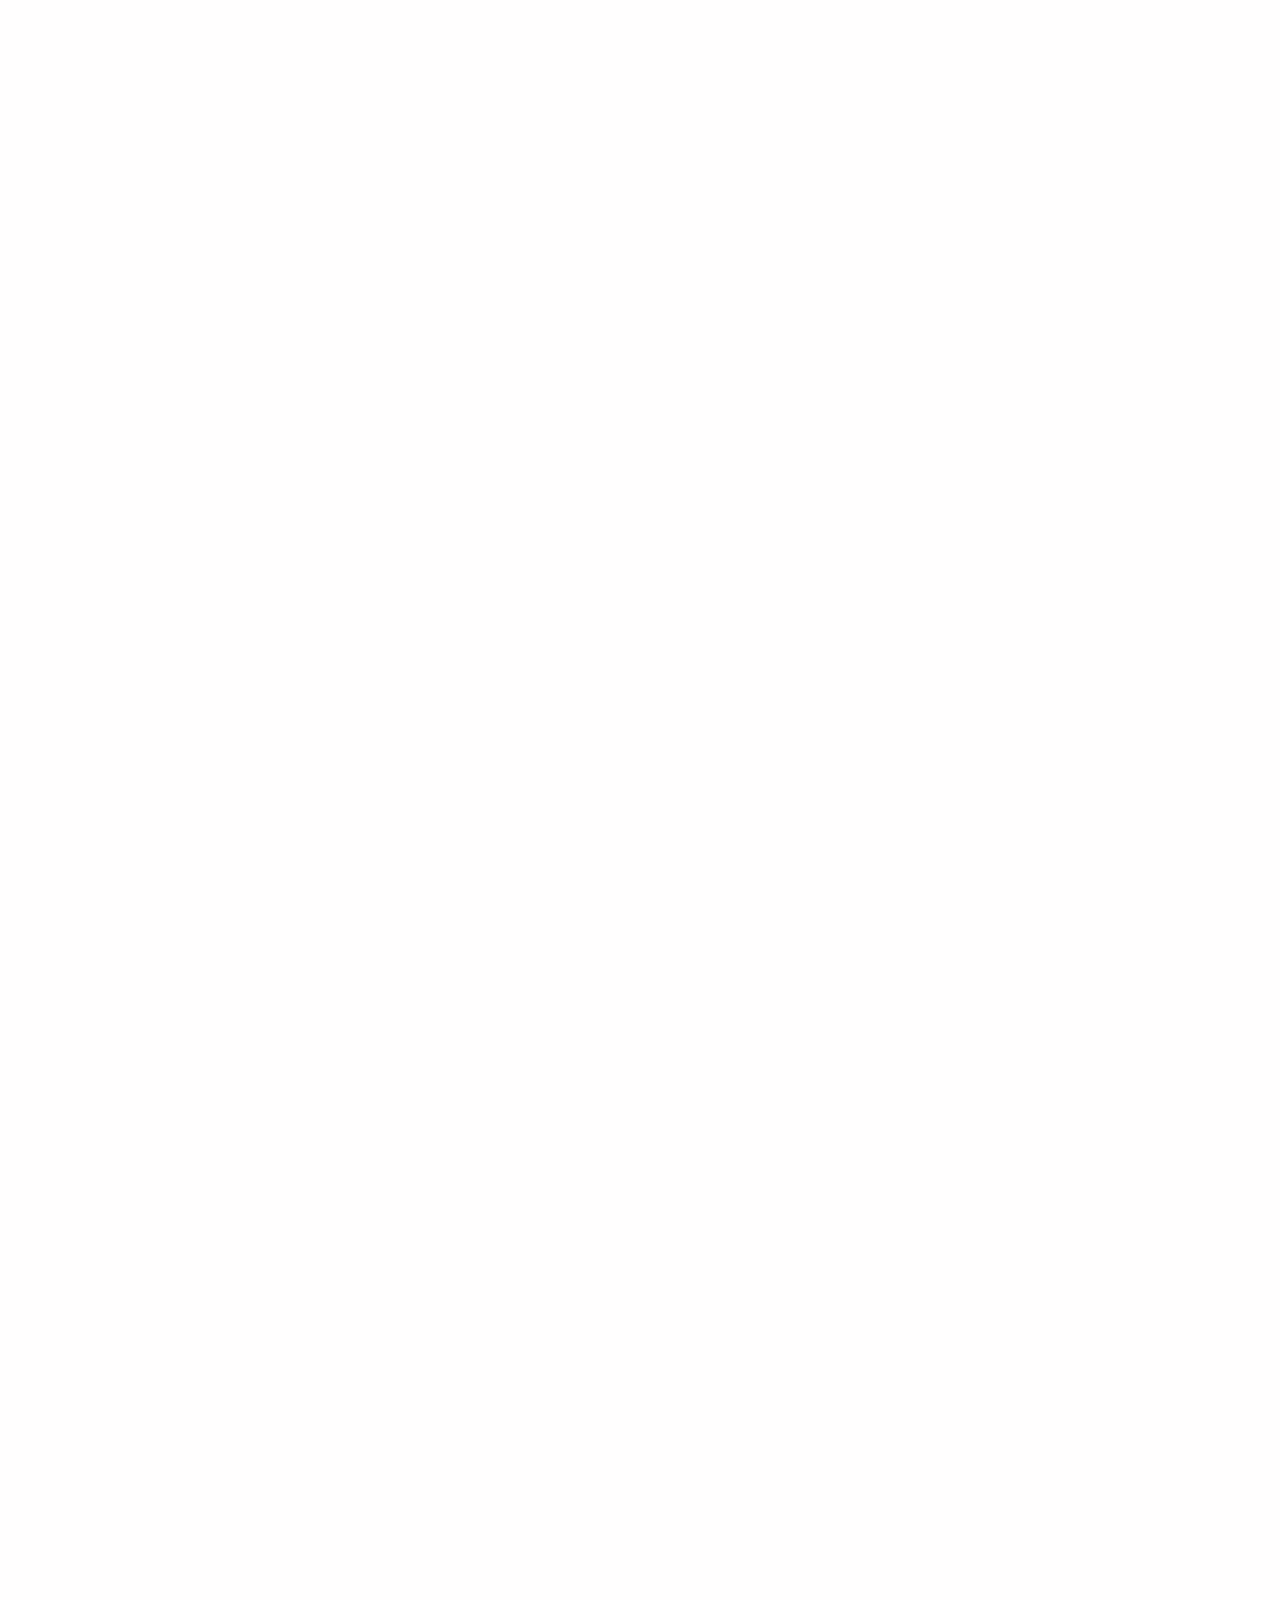
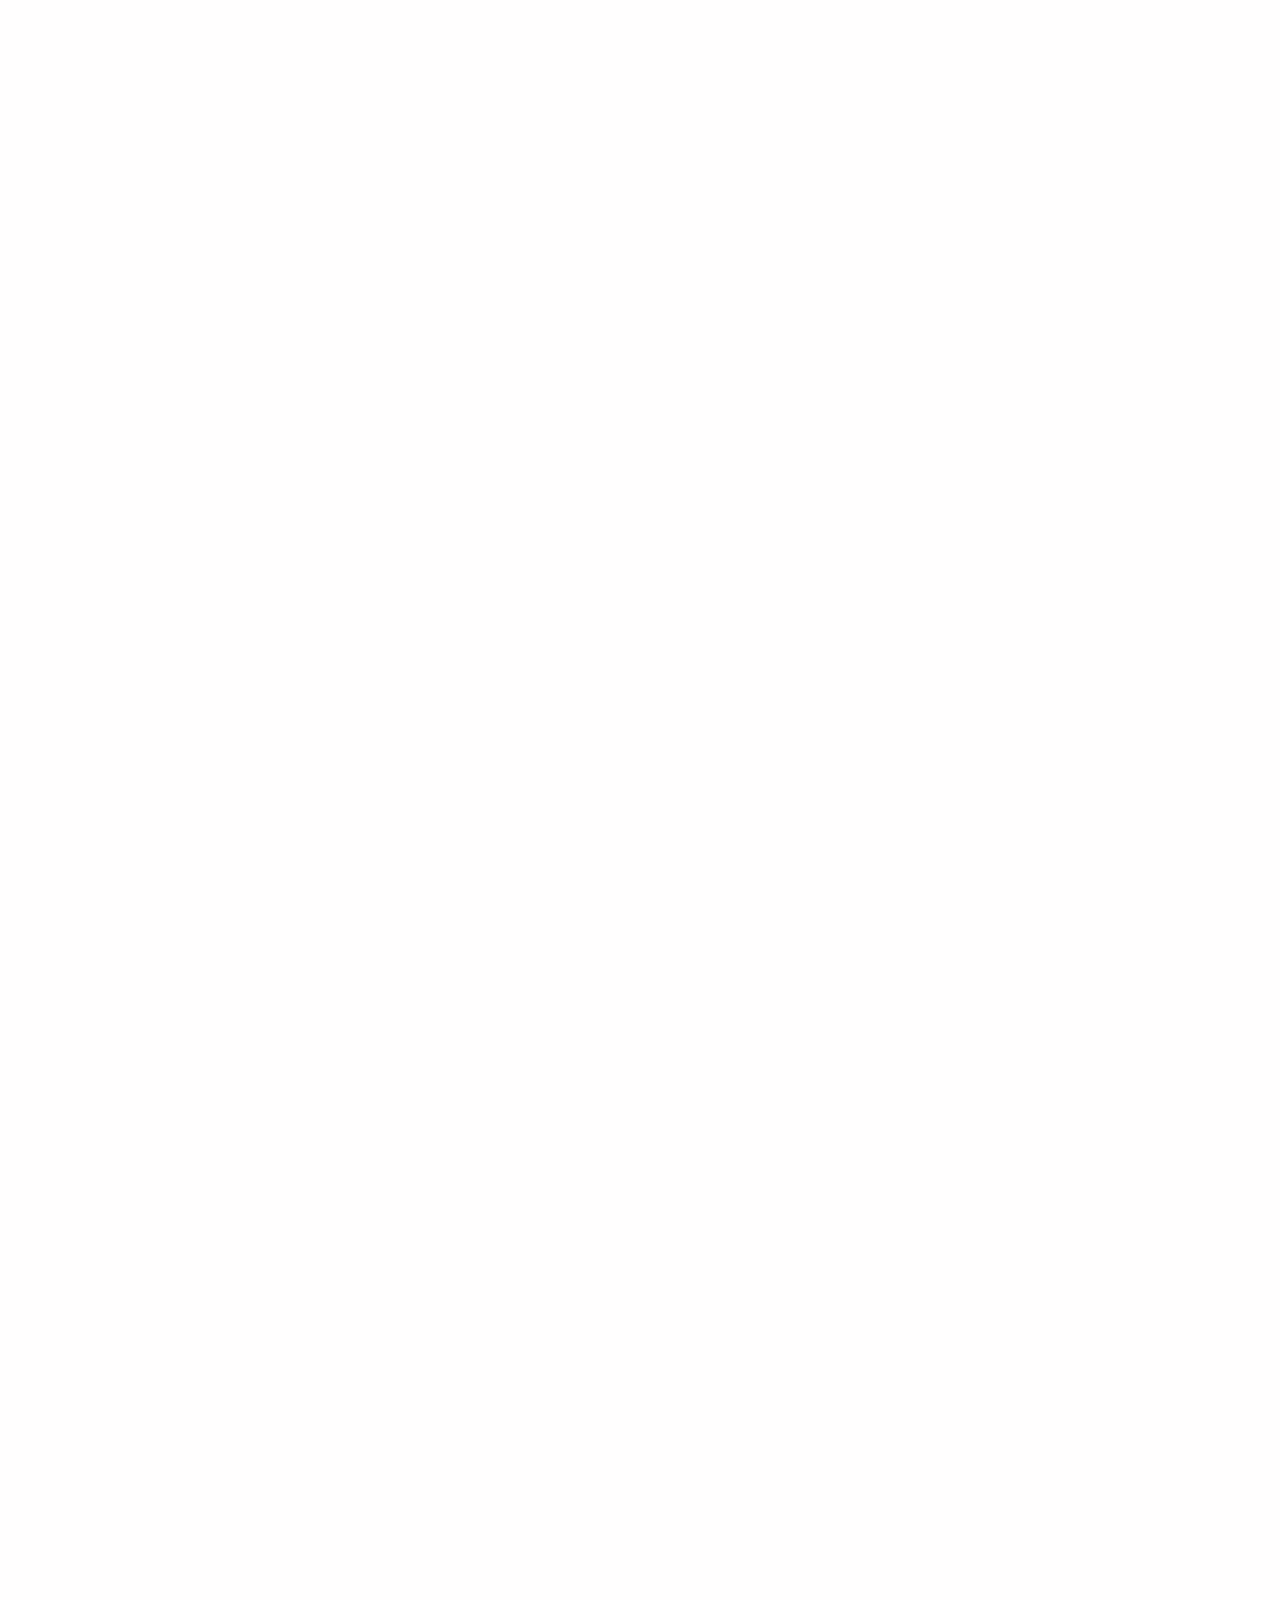
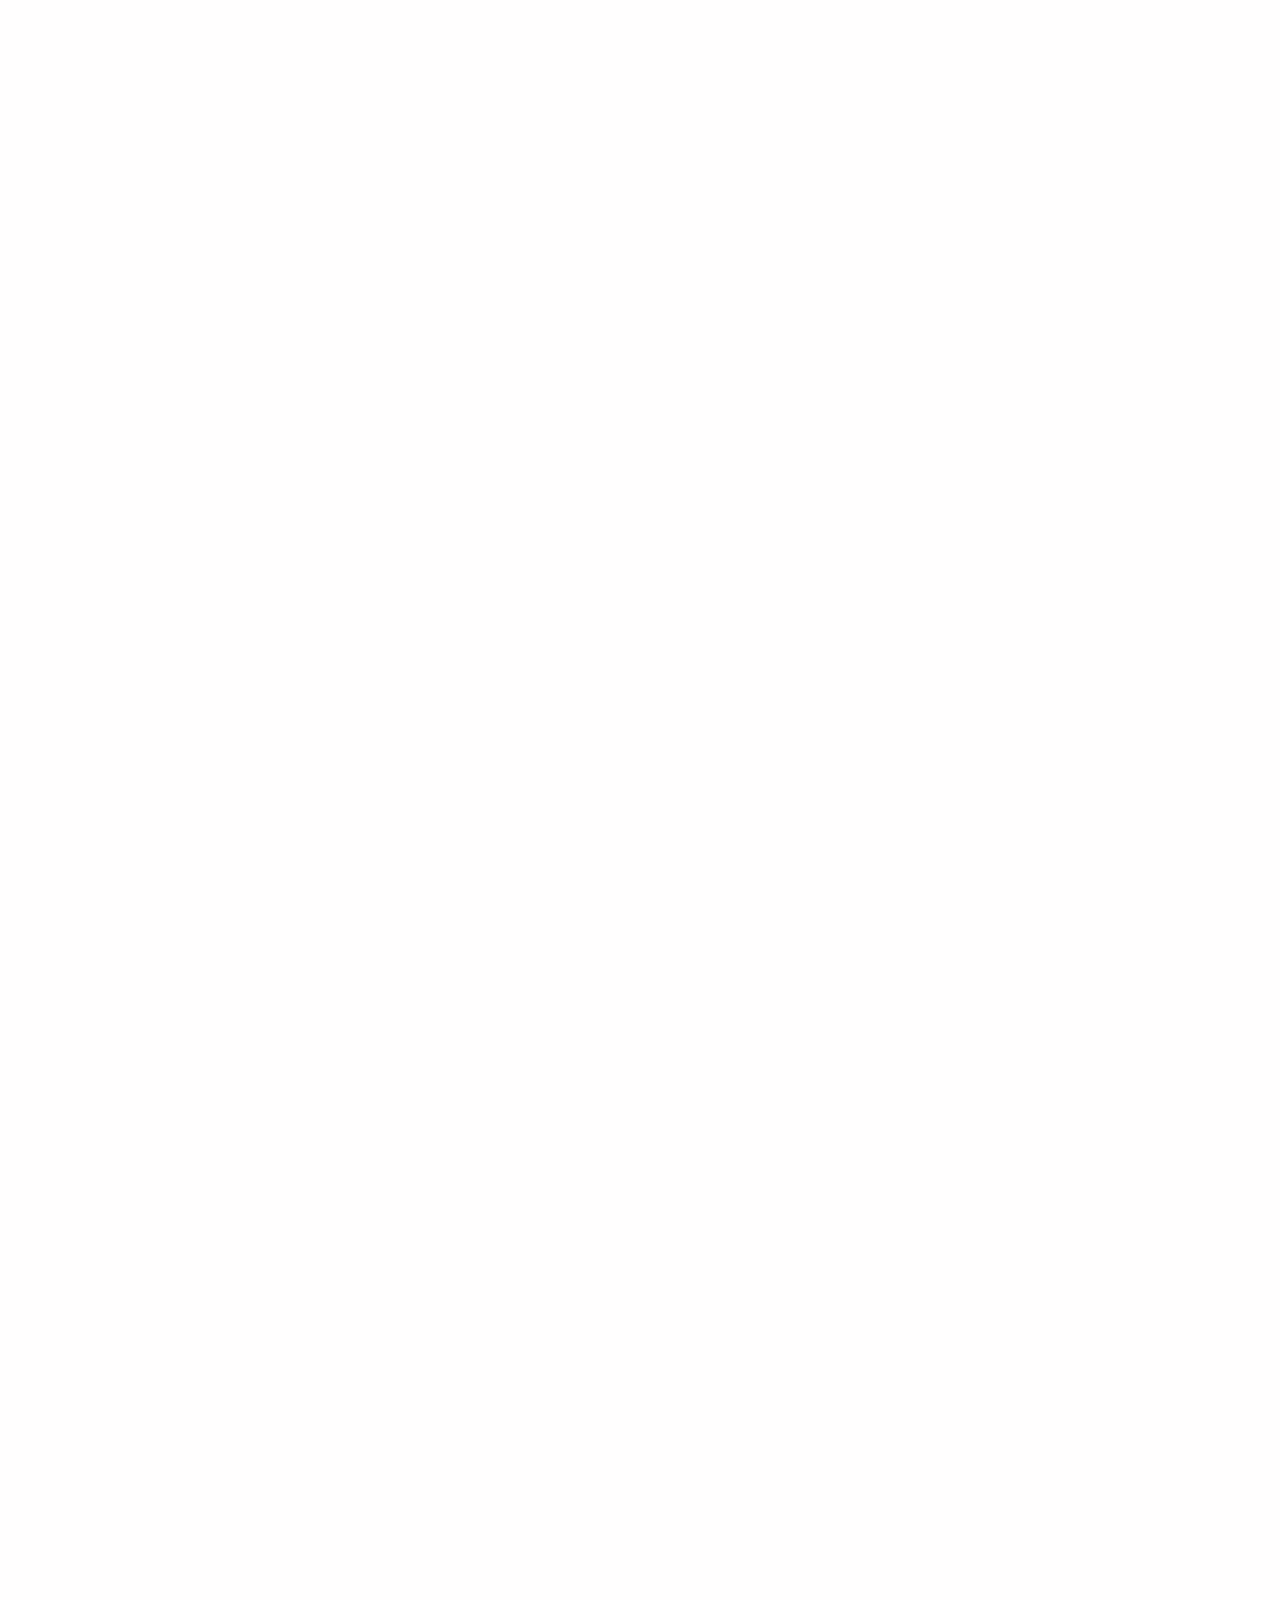
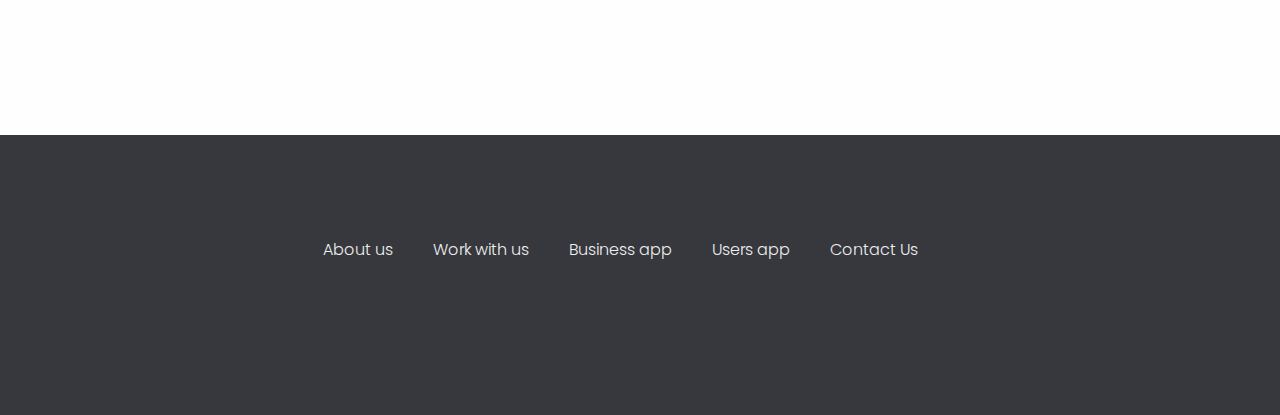
==== commit c8f751d6: "kkkk" ====
--- a/commerce.html
+++ b/commerce.html
@@ -129,248 +129,230 @@
        <div class="section__title">
          <h2 class="section__description">SERVICES</h2>
          <h3 class="section__header">
-           The Services We Offer
-
-        </h3>
+          The Services We Offer
+
+       </h3>
+   </div>
+
+   <div class="operations">
+     <div class="operations__tab-container">
+       <button
+         class="btn operations__tab operations__tab--1 operations__tab--active"
+         data-tab="1"
+       >
+         <span>01</span>All Payment
+       </button>
+       <button class="btn operations__tab operations__tab--2" data-tab="2">
+         <span>02</span> Find what you need
+       </button>
+       <button class="btn operations__tab operations__tab--3" data-tab="3">
+         <span>03</span> Product received
+       </button>
+     </div>
+
+     <div
+       class="operations__content operations__content--1 operations__content--active"
+     >
+       <div class="operations__icon operations__icon--1">
+         <svg>
+           <use xlink:href="img/icons.svg#icon-upload"></use>
+         </svg>
+       </div>
+
+       <!-- ICON CENTERED        <div class="centered-icon">          <div class="operations__icon operations__icon--1">
+           <svg>              <use xlink:href="img/icons.svg#icon-upload"></use>            </svg>          </div>        </div> -->
+
+       <h5 class="operations__header">
+         Your advanced payment system
+       </h5>
+       <p>
+         Optimize your financial transactions with our advanced payment system. Our platform offers you a secure and efficient way to process payments from your customers. With intuitive features and tracking tools, you can manage your transactions easily and hassle-free. Accept payments online, in person, or via mobile devices, catering to your customers' needs. Whether you run a small business or a growing enterprise, our payment system provides the flexibility and reliability you require. Simplify your financial operations today and maximize customer satisfaction!
+       </p>
+     </div>
+
+     <!-- Find what you need -->
+     <div
+       class="operations__content operations__content--2 operations__content--active"
+     >
+       <div class="centered-icon">
+         <div class="operations__icon operations__icon--2">
+           <svg>
+             <use xlink:href="img/icons.svg#icon-upload"></use>
+           </svg>
+         </div>
+       </div>
+       <h5 class="operations__header">
+      Empower Your Business with Shippy: Where Customers Find What They Seek
+       </h5>
+       <p>
+       Connect with Your Customers on a Platform Where They Can Easily Find Exactly What They Want. At Shippy, we recognize the importance of catering to individual customer needs. That's why we've developed a shopping platform that empowers businesses to showcase their products in a way that allows customers to effortlessly discover precisely what they're looking for. From cutting-edge electronics to home essentials, fashion, toys, and more, our diverse and thoughtfully curated selection offers limitless possibilities for satisfying your customers' unique tastes and requirements.
+       </p>
+     </div>
+
+     <!-- COPY3: -->
+  <!-- Find what you need -->
+  <div
+  class="operations__content operations__content--3 operations__content--active"
+>
+  <div class="centered-icon">
+    <div class="operations__icon operations__icon--3">
+      <svg>
+        <use xlink:href="img/icons.svg#icon-upload"></use>
+      </svg>
     </div>
-
-    <div class="operations">
-      <div class="operations__tab-container">
-        <button
-          class="btn operations__tab operations__tab--1 operations__tab--active"
-          data-tab="1"
-        >
-          <span>01</span>All Payment
-        </button>
-        <button class="btn operations__tab operations__tab--2" data-tab="2">
-          <span>02</span> Find what you need
-        </button>
-        <button class="btn operations__tab operations__tab--3" data-tab="3">
-          <span>03</span> Product received
-        </button>
-      </div>
-
-      <div
-        class="operations__content operations__content--1 operations__content--active"
-      >
-        <div class="operations__icon operations__icon--1">
-          <svg>
-            <use xlink:href="img/icons.svg#icon-upload"></use>
-          </svg>
-        </div>
-
-        <!-- ICON CENTERED        <div class="centered-icon">          <div class="operations__icon operations__icon--1">
-            <svg>              <use xlink:href="img/icons.svg#icon-upload"></use>            </svg>          </div>        </div> -->
-
-        <h5 class="operations__header">
-          All paid
-        </h5>
-        <p>
-          Your Easy and Safe Online Purchase: Discover the Convenience of Paying in
-          One Click and Enjoy a Carefree Shopping Experience.
-          At Shippy, we have thought of every detail to make your purchases
-          are easier and faster. Forget about long lines and waiting in
-          the counter, our application allows you to make your purchases from
-          the comfort of your home or office, choosing from a wide
-          Variety of products. In addition, our one-click payment system will
-          provides the peace of mind to carry out transactions safely and
-          efficient. Your data is protected and your purchases will be
-          quickly confirmed so you can get on with your day without
-          interruptions.
-        </p>
-      </div>
-
-      <!-- Find what you need -->
-      <div
-        class="operations__content operations__content--2 operations__content--active"
-      >
-        <div class="centered-icon">
-          <div class="operations__icon operations__icon--2">
-            <svg>
-              <use xlink:href="img/icons.svg#icon-upload"></use>
-            </svg>
-          </div>
-        </div>
-        <h5 class="operations__header">
-          Find what you need
-        </h5>
-        <p>
-          Find Your Perfect Product in Our Wide Variety of
-          Categories: Explore, Choose and Enjoy the Convenience of Buying at
-          Your Taste. At Shippy, we know that each customer is unique, and that is why
-          we have created a shopping platform that allows you to browse
-          a wide range of categories, to find exactly what you
-          you need. From state-of-the-art electronics to items
-          for home, fashion, toys and much more, our diverse selection
-          and carefully curated gives you endless options to satisfy
-          your tastes and needs.
-        </p>
-      </div>
-
-      <!-- COPY3: -->
-   <!-- Find what you need -->
-   <div
-   class="operations__content operations__content--3 operations__content--active"
- >
-   <div class="centered-icon">
-     <div class="operations__icon operations__icon--3">
-       <svg>
-         <use xlink:href="img/icons.svg#icon-upload"></use>
-       </svg>
-     </div>
-   </div>
-   <h5 class="operations__header">
-    Product received
-   </h5>
-   <p>
-    Save time with our app. Buy from wherever you are and withdraw your
-    products without waiting. Also, if you prefer not to get out of your car,
-    We offer you the option of picking up your order from the vehicle.
-    Simplify your life and enjoy more of your time with Shippy.
-   </p>
- </div>
+  </div>
+  <h5 class="operations__header">
+   Product Delivered
+  </h5>
+  <p>
+ 
+Swift product delivery ensures a queue-free experience, enhancing user satisfaction and elevating your store's reputation. We prioritize efficiency to save your time and provide a superior shopping experience.
+  </p>
+</div>
 
 <!-- INTRODUCIENDO SECTION /> -->
 </section>
 
- <section class="section services screenshots" id="section--4">
-  <div class="section__title">
-    <h2 class="section__description"> Introducing the future of convenience in shopping</h2>
-    <!-- <h3 class="section__header"> 
-    Join us as we dive into the world of this innovative app. Discover how our user-friendly interface makes ordering your favorite dishes and shoppings easier than ever before. From selecting mouthwatering menu items to customizing your order with just a few taps, our app is designed to help you.
-    </h3> -->
- 
-    <p> 
-    Join us as we dive into the world of this innovative app. Discover how our user-friendly interface makes ordering your favorite dishes and shoppings easier than ever before. From selecting mouthwatering menu items to customizing your order with just a few taps, our app is designed to help you.
-    </p>
-  </div> 
- 
- <div class="grid-imagenes">
- <!-- 1 -->
- <div>
-   <img
-     src="
-     http://drive.google.com/uc?export=view&id=1EyXMag8h2Rrb5X9zc5CeYUMK9ViZRla9
-     "
-     class="header__img"
-     alt="Minimalist bank items"
-   />
- </div>
-
- <!-- 2 -->
- <div>
-  <img
-    src="
-    http://drive.google.com/uc?export=view&id=1kBp1w9ixmzzwZkNFVYux4NdBS7lieJk5
-      "
-    class="header__img"
-    alt="Minimalist bank items"
-  />
-</div>
-
-<!-- 3 -->
+<section class="section services screenshots" id="section--4">
+ <div class="section__title">
+   <h2 class="section__description"> Introducing the future of convenience in shopping</h2>
+   <!-- <h3 class="section__header"> 
+   Join us as we dive into the world of this innovative app. Discover how our user-friendly interface makes ordering your favorite dishes and shoppings easier than ever before. From selecting mouthwatering menu items to customizing your order with just a few taps, our app is designed to help you.
+   </h3> -->
+
+   <p> 
+<!--    Join us as we dive into the world of this innovative app. Discover how our commerce-friendly interface making possible to order your products easier than ever before. From selecting mouthwatering menu items to customizing your order with just a few taps, our app is designed to help you get to more people and increase your sales. -->
+   
+   Join us as we explore the world of our innovative app. Discover how our commerce-friendly interface makes ordering your products easier than ever. From selecting mouthwatering menu items to customizing your order with just a few taps, our app is designed to help you reach more customers and boost your sales
+   </p>
+ </div> 
+
+<div class="grid-imagenes">
+<!-- 1 -->
 <div>
   <img
     src="
-    http://drive.google.com/uc?export=view&id=18H7_TAQRNXgqd2O3COrfWVi_GxEk36FZ
+    http://drive.google.com/uc?export=view&id=1EyXMag8h2Rrb5X9zc5CeYUMK9ViZRla9
     "
     class="header__img"
     alt="Minimalist bank items"
   />
 </div>
 
+<!-- 2 -->
+<div>
+ <img
+   src="
+   http://drive.google.com/uc?export=view&id=1kBp1w9ixmzzwZkNFVYux4NdBS7lieJk5
+     "
+   class="header__img"
+   alt="Minimalist bank items"
+ />
+</div>
+
+<!-- 3 -->
+<div>
+ <img
+   src="
+   http://drive.google.com/uc?export=view&id=18H7_TAQRNXgqd2O3COrfWVi_GxEk36FZ
+   "
+   class="header__img"
+   alt="Minimalist bank items"
+ />
+</div>
+
 <!-- 4 -->
 <div>
-  <img
-    src="
-    http://drive.google.com/uc?export=view&id=1R8oVK7nDtyeWUa09tCl4LSqcsNsHxXgB
-    "
-    class="header__img"
-    alt="Minimalist bank items"
-  />
+ <img
+   src="
+   http://drive.google.com/uc?export=view&id=1R8oVK7nDtyeWUa09tCl4LSqcsNsHxXgB
+   "
+   class="header__img"
+   alt="Minimalist bank items"
+ />
 </div>
 
 <!-- 5 -->
 <div>
-  <img
-    src="
-    http://drive.google.com/uc?export=view&id=1RClxcFT4cefJ4DbH82zOZxQ0HfVN1OBM
-    "
-    class="header__img"
-    alt="Minimalist bank items"
-  />
-</div>
-
+ <img
+   src="
+   http://drive.google.com/uc?export=view&id=1RClxcFT4cefJ4DbH82zOZxQ0HfVN1OBM
+   "
+   class="header__img"
+   alt="Minimalist bank items"
+ />
+</div>
+
+  
+</div>
+
+
+</section>
+
+
+
+
+ <section class="section" id="section--3">
+   <div class="section__title section__title--testimonials">
+     <h2 class="section__description">Still not sure? Look at the testimonials</h2>
+     <h3 class="section__header">
+     Shippy: Transforming Businesses, Elevating Experiences, and Boosting Sales
+     </h3>
+   </div>
+
+   <div class="slider">
+     <div class="slide slide--1">
+       <div class="testimonial">
+         <h5 class="testimonial__header">Rising to Success: How Shippy Transformed Our Local Baker </h5>
+         <blockquote class="testimonial__text">
+         "As a local bakery, Shippy has been a revelation. Our sales have grown steadily, thanks to the app's user-friendly order system. Customers love the quick pickup option, and we've gained exposure like never before. Shippy has helped us thrive in a competitive market."
+         </blockquote>
+         <address class="testimonial__author">
+           <!-- <img src="img/user-1.jpg" alt="" class="testimonial__photo" /> -->
+           <h6 class="testimonial__name">Aarav Lynn</h6>
+           <p class="testimonial__location">Buenos Aires, Argentina</p>
+         </address>
+       </div>
+     </div>
+
+     <div class="slide slide--2">
+       <div class="testimonial">
+         <h5 class="testimonial__header">
+          Shippy: A Sales Game-Changer for Our Restaurant
+         </h5>
+         <blockquote class="testimonial__text">
+           “Shippy has been a game-changer for our restaurant. Our sales have skyrocketed since we started using it. The user-friendly interface makes it a breeze for our customers to place orders, and the exposure it provides has been incredible. Highly recommended!."
+         </blockquote>
+         <address class="testimonial__author">
+           <!-- <img src="img/user-2.jpg" alt="" class="testimonial__photo" /> -->
+           <h6 class="testimonial__name">Miyah Miles</h6>
+           <p class="testimonial__location">Buenos Aires, Argentina</p>
+         </address>
+       </div>
+     </div>
+
+     <div class="slide slide--3">
+       <div class="testimonial">
+         <h5 class="testimonial__header">
+          Boosting Sales and Customer Experience with Shippy at Our Boutique
+         </h5>
+         <blockquote class="testimonial__text">
+           “Using Shippy was the best decision for our boutique. Our sales have seen a significant boost, and our customers love the convenience. The app's user-friendly design has enhanced their shopping experience, and it has introduced our business to a wider audience. A win-win!"
+      
+         </blockquote>
+         <address class="testimonial__author">
+           <!-- <img src="img/user-3.jpg" alt="" class="testimonial__photo" /> -->
+           <h6 class="testimonial__name">Francisco Gomes</h6>
+           <p class="testimonial__location">MardelPlata,Buenos Aires</p>
+         </address>
+       </div>
+     </div>
+
+     <button class="slider__btn slider__btn--left">&larr;</button>
+     <button class="slider__btn slider__btn--right">&rarr;</button>
+     <div class="dots"></div>
+   </div>
    
- </div>
- 
- 
- </section>
- 
-
-
- 
-  <section class="section" id="section--3">
-    <div class="section__title section__title--testimonials">
-      <h2 class="section__description">Still not sure? Look at the testimonials</h2>
-      <h3 class="section__header">
-        Teiki Transformed My Weekly Groceries: Incredible Time Saver
-      </h3>
-    </div>
-
-    <div class="slider">
-      <div class="slide slide--1">
-        <div class="testimonial">
-          <h5 class="testimonial__header">I made the best decision in the world!</h5>
-          <blockquote class="testimonial__text">
-          "Teiki helped me organize my weekly purchases in an incredible way, now I save more than half an hour in a process that used to take twice as long"
-          </blockquote>
-          <address class="testimonial__author">
-            <!-- <img src="img/user-1.jpg" alt="" class="testimonial__photo" /> -->
-            <h6 class="testimonial__name">Aarav Lynn</h6>
-            <p class="testimonial__location">Buenos Aires, Argentina</p>
-          </address>
-        </div>
-      </div>
-
-      <div class="slide slide--2">
-        <div class="testimonial">
-          <h5 class="testimonial__header">
-            What I needed to have all the information at my fingertips
-          </h5>
-          <blockquote class="testimonial__text">
-            “With Teiki I do everything faster and find the products I want to buy in my neighborhood in shops that I didn't even know about before. I recommended it to all my friends."
-          </blockquote>
-          <address class="testimonial__author">
-            <!-- <img src="img/user-2.jpg" alt="" class="testimonial__photo" /> -->
-            <h6 class="testimonial__name">Miyah Miles</h6>
-            <p class="testimonial__location">Buenos Aires, Argentina</p>
-          </address>
-        </div>
-      </div>
-
-      <div class="slide slide--3">
-        <div class="testimonial">
-          <h5 class="testimonial__header">
-            What I needed to have all the information at my fingertips
-          </h5>
-          <blockquote class="testimonial__text">
-            “With Teiki I do everything faster and find the products I want to buy in my neighborhood in shops that I didn't even know about before. I recommended it to all my friends."
-       
-          </blockquote>
-          <address class="testimonial__author">
-            <!-- <img src="img/user-3.jpg" alt="" class="testimonial__photo" /> -->
-            <h6 class="testimonial__name">Francisco Gomes</h6>
-            <p class="testimonial__location">Lisbon, Portugal</p>
-          </address>
-        </div>
-      </div>
-
-      <button class="slider__btn slider__btn--left">&larr;</button>
-      <button class="slider__btn slider__btn--right">&rarr;</button>
-      <div class="dots"></div>
-    </div>
-    
 </section>
 <!-- </section> -->
 
@@ -380,19 +362,19 @@
 <footer class="footer">
 <ul class="footer__nav">
 <li class="footer__item">
-  <a class="footer__link" href="#">About us</a>
+ <a class="footer__link" href="#">About us</a>
 </li>
-  <li class="footer__item">
-  <a class="footer__link" href="#">Conect Teiki to your store</a>
+ <li class="footer__item">
+ <a class="footer__link" href="#">Work with us</a>
 </li>
 <li class="footer__item">
-  <a class="footer__link" href="#">Business app </a>
+ <a class="footer__link" href="#">Business app </a>
 </li>
 <li class="footer__item">
-  <a class="footer__link" href="#">Users app</a>
+ <a class="footer__link" href="#">Users app</a>
 </li>
 <li class="footer__item">
-  <a class="footer__link" href="#">Contact Us</a>
+ <a class="footer__link" href="#">Contact Us</a>
 </li>
 </ul>
 
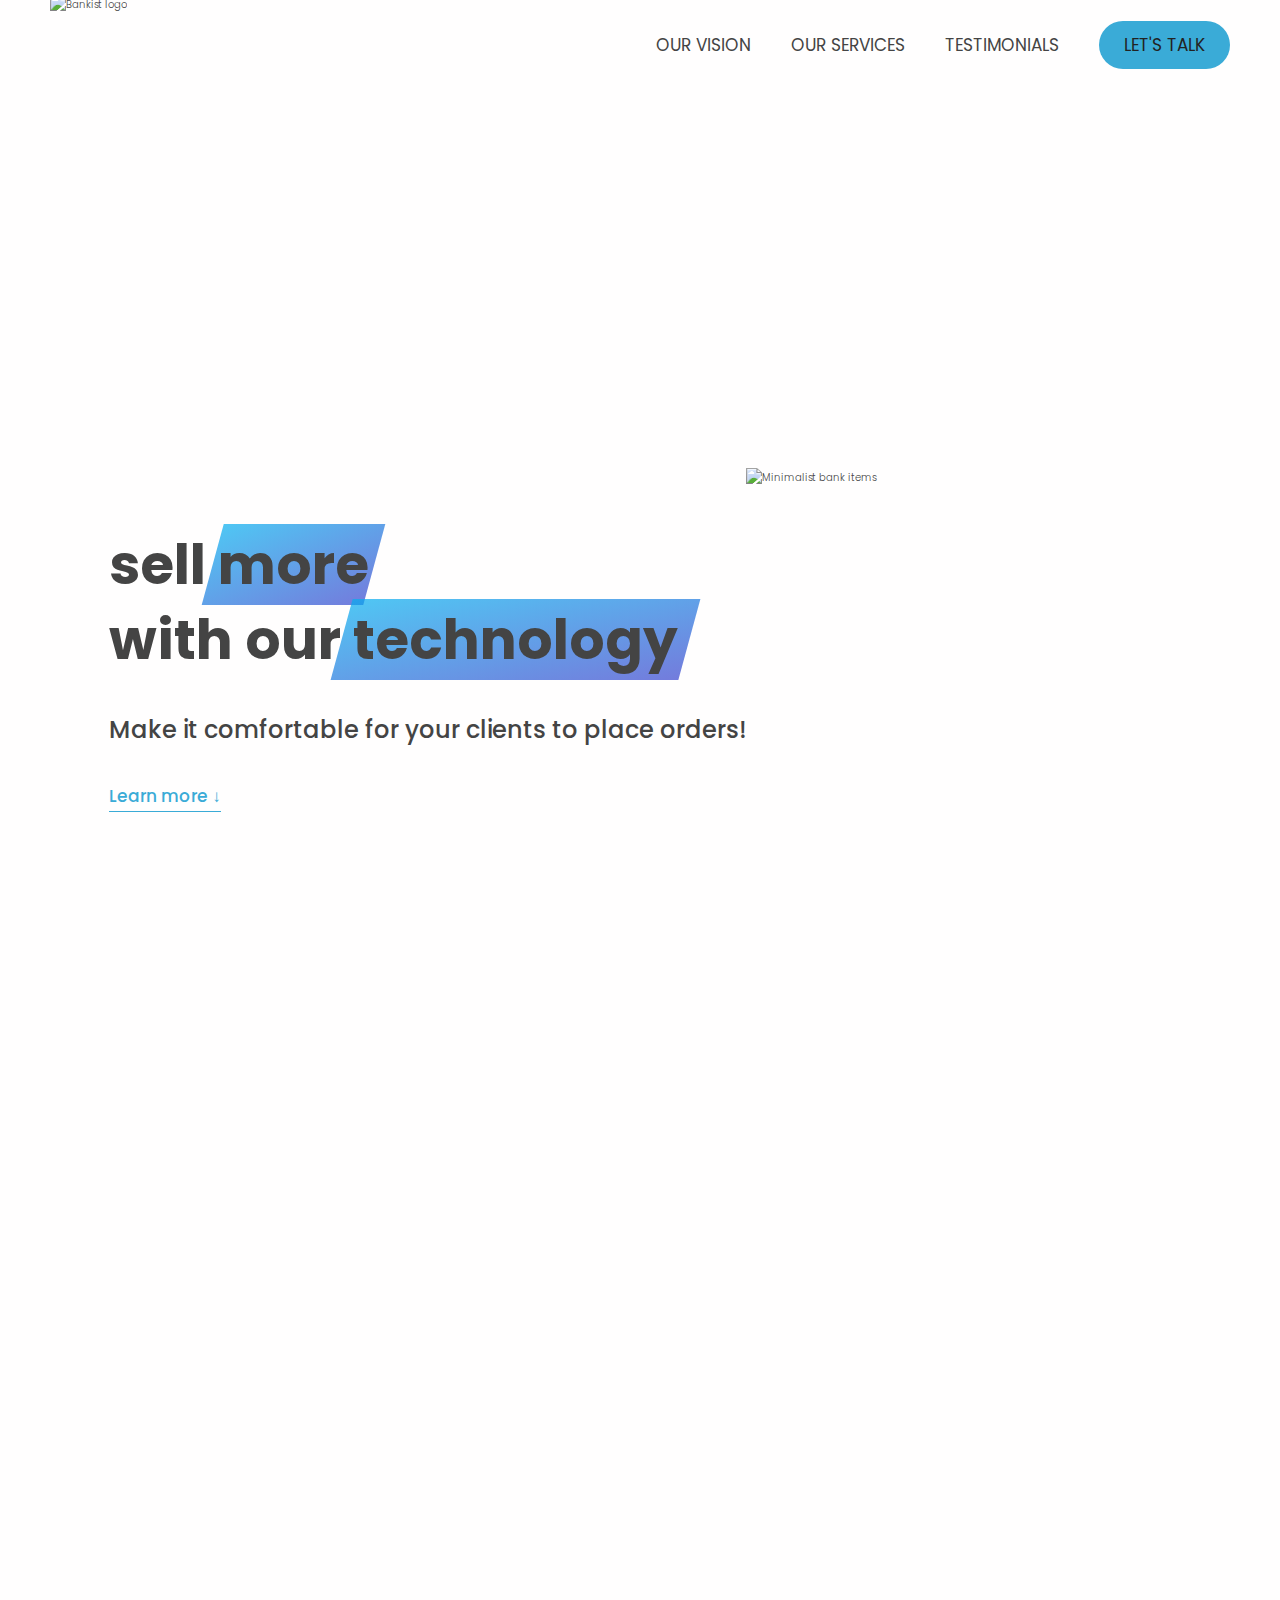
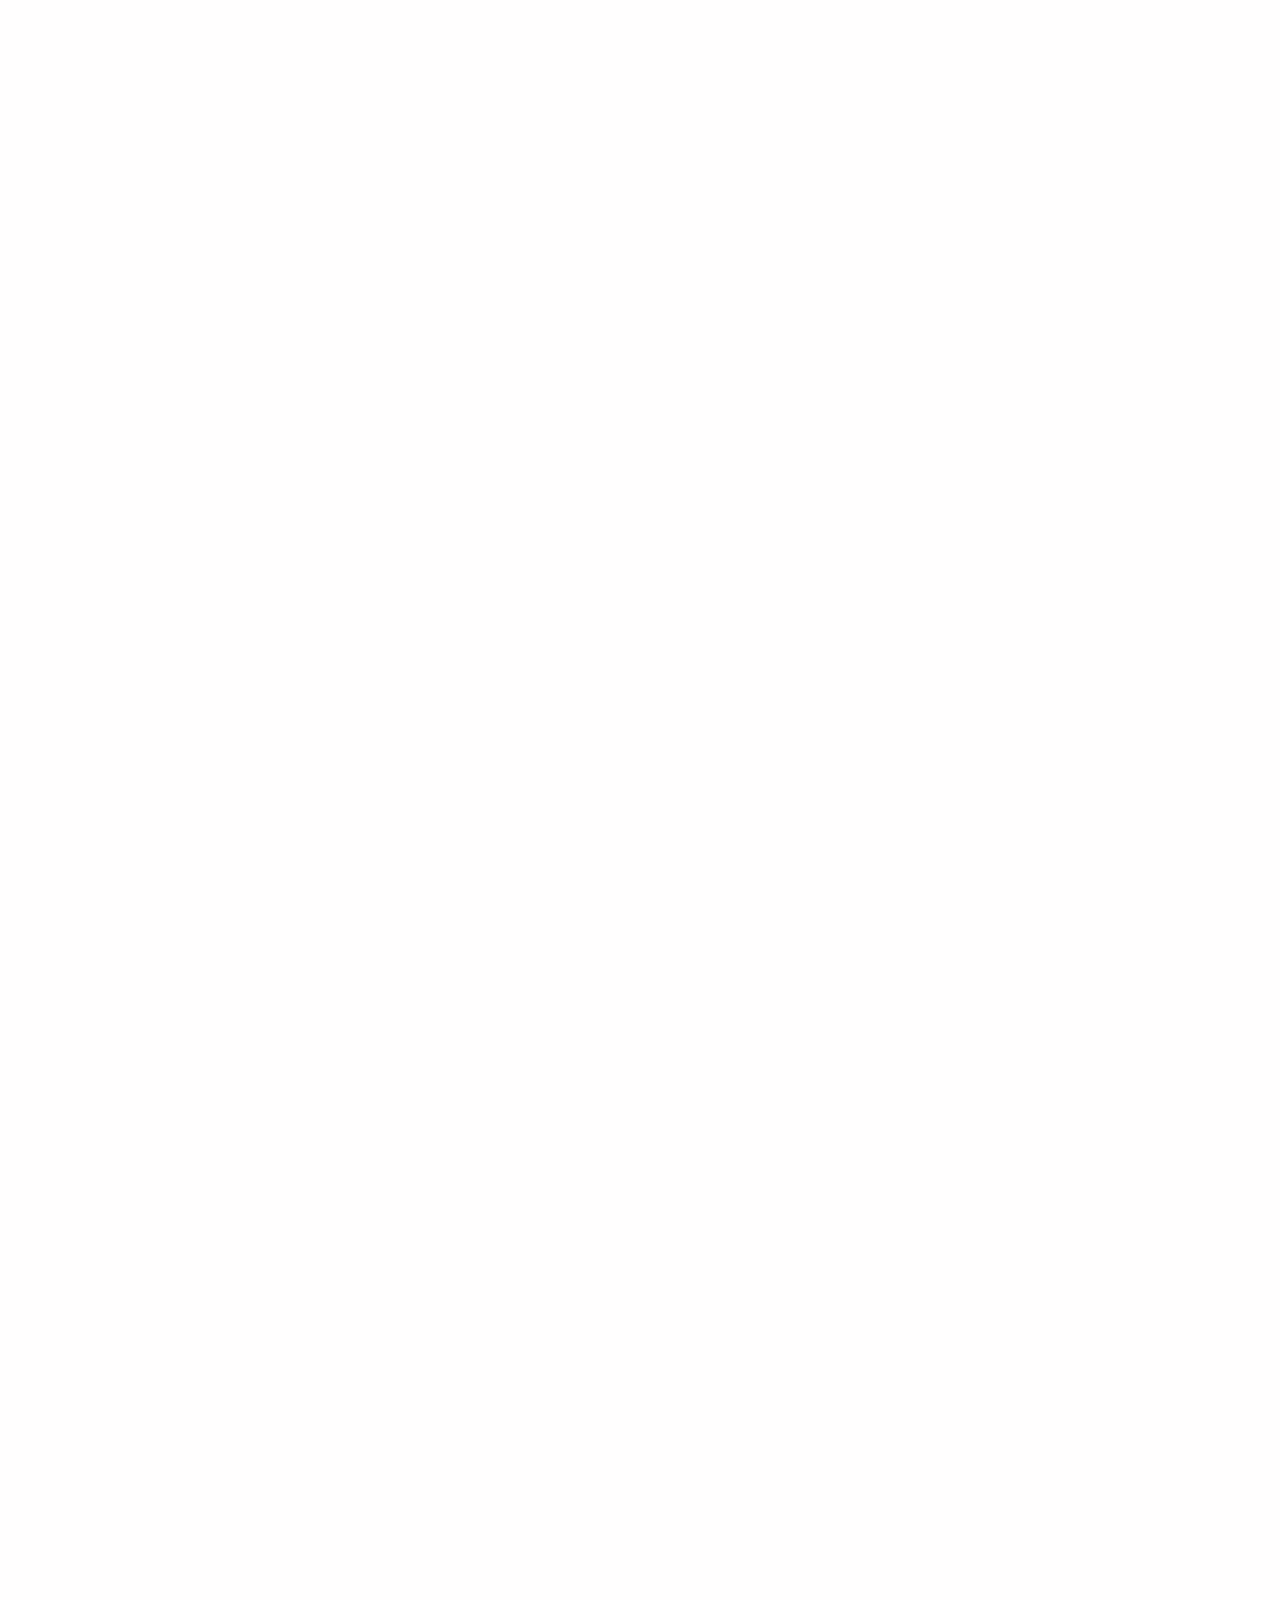
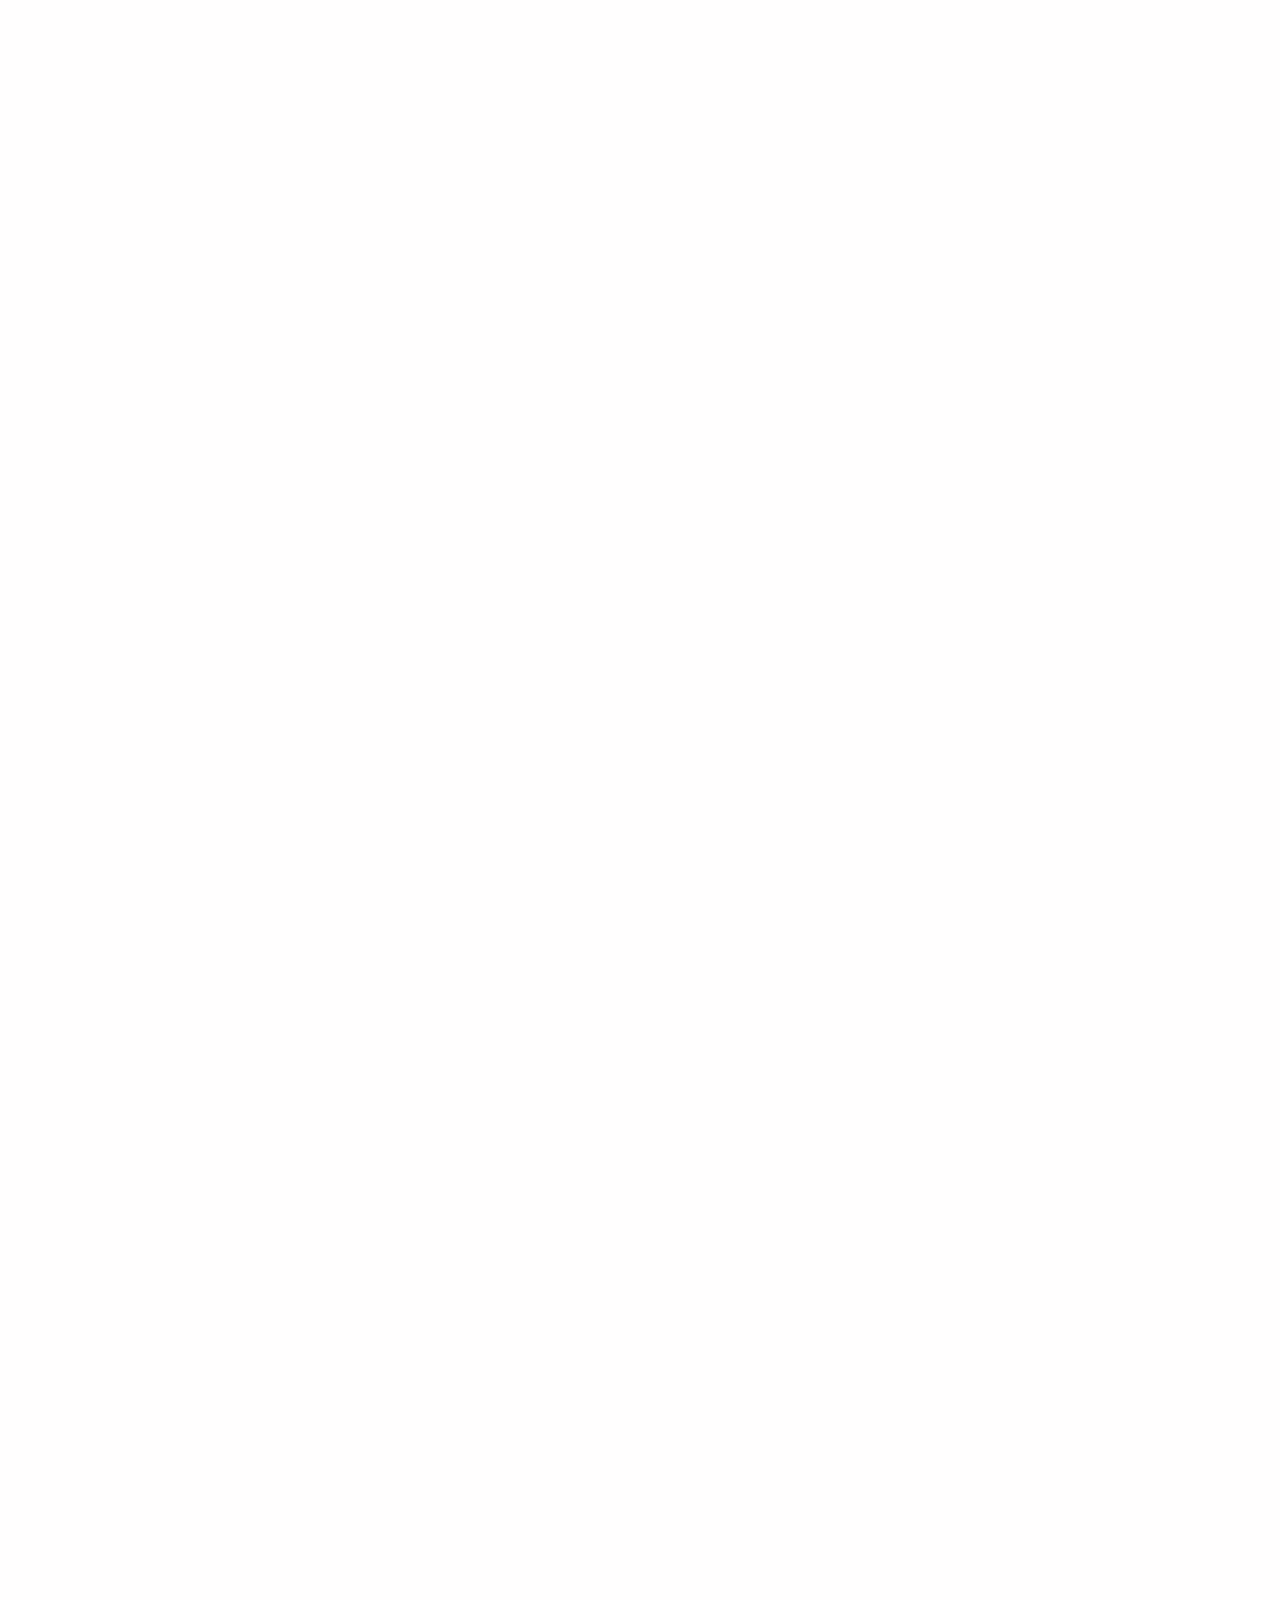
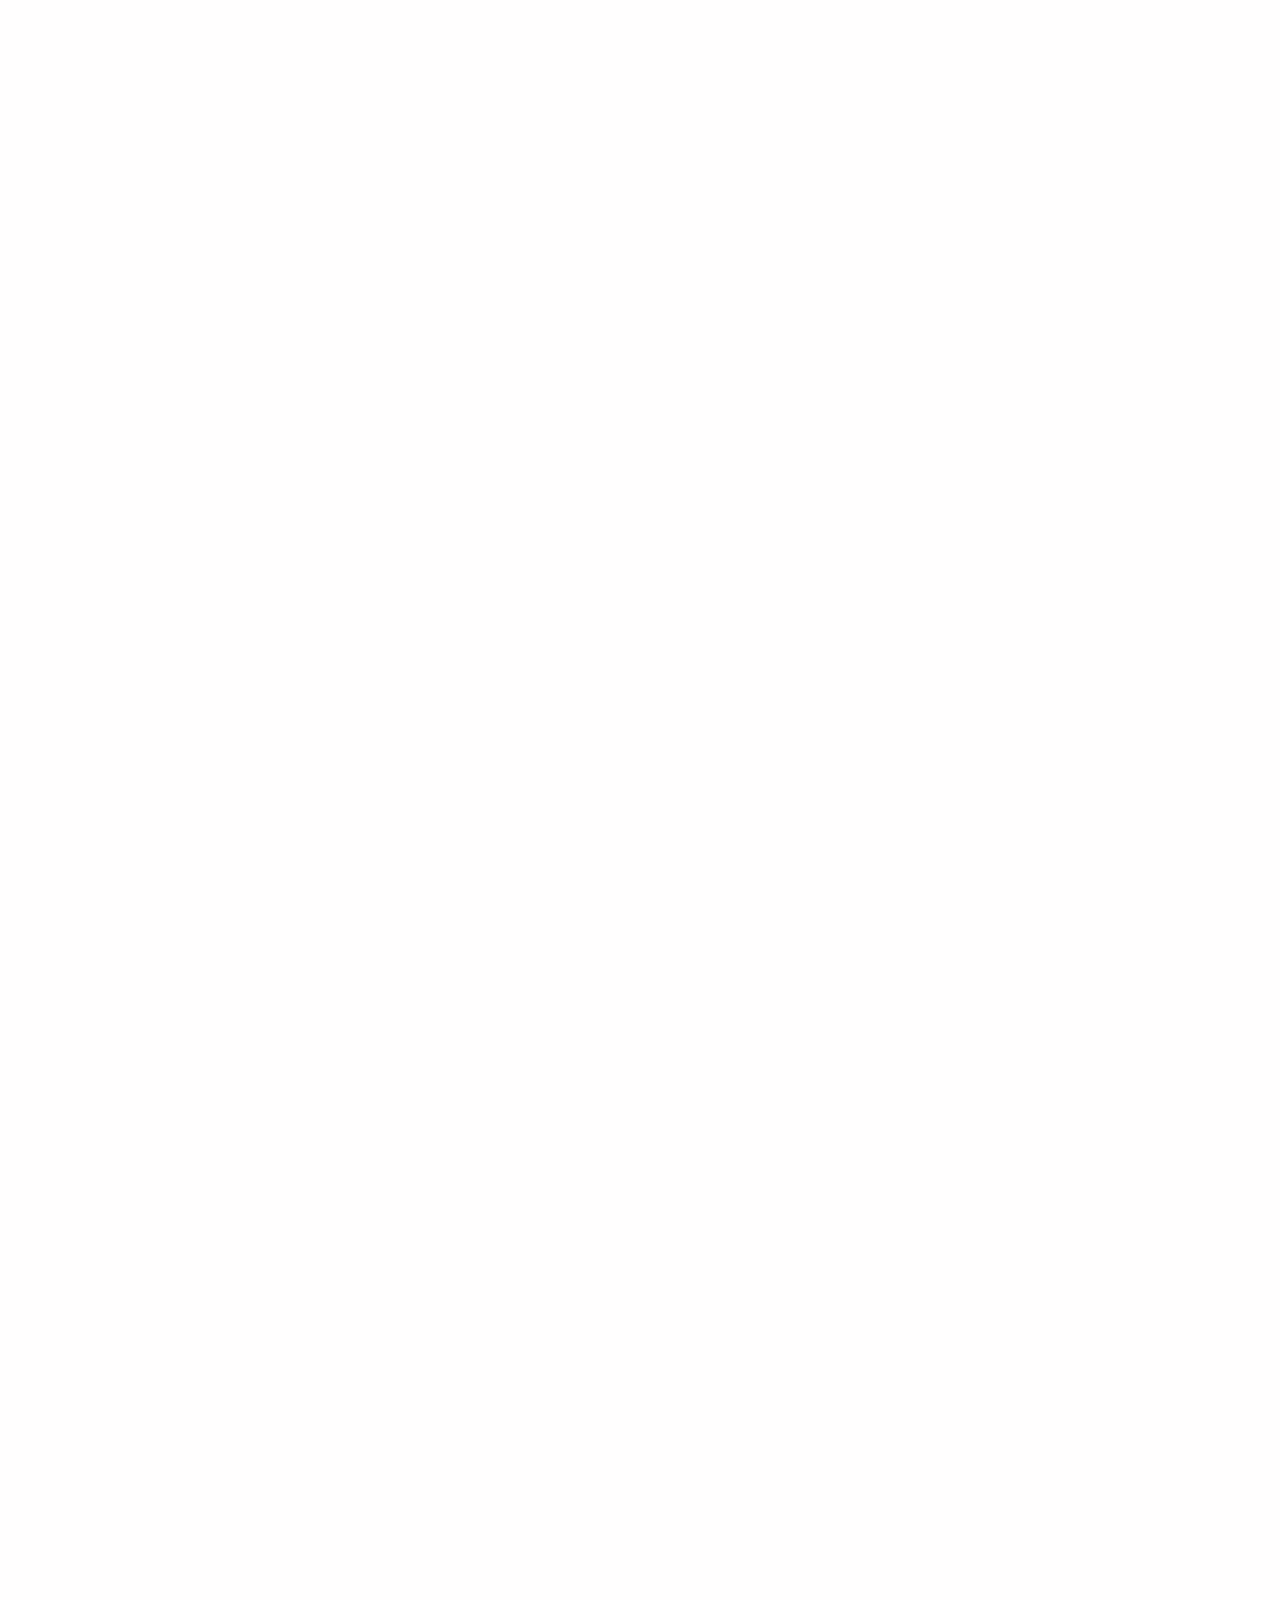
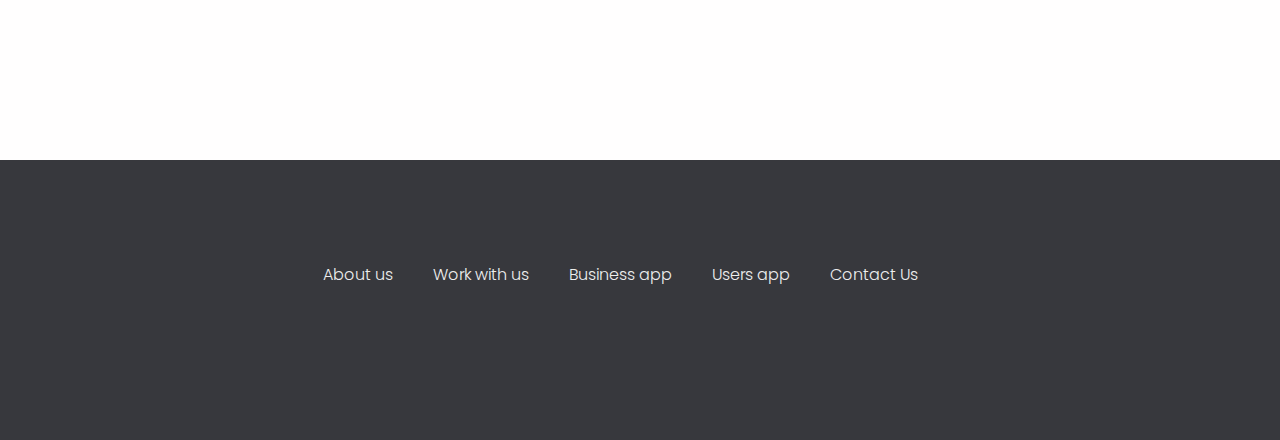
==== commit 289d8bb6: "nbmbnmbn" ====
--- a/commerce.html
+++ b/commerce.html
@@ -58,11 +58,10 @@
          <h4>Make it comfortable for your clients to place orders!</h4>
          <button class="btn--text btn--scroll-to">Learn more &DownArrow;</button>
          <img
-           src="
-           https://images.unsplash.com/photo-1521401292936-0a2129a30b1c?ixlib=rb-4.0.3&ixid=M3wxMjA3fDB8MHxwaG90by1wYWdlfHx8fGVufDB8fHx8fA%3D%3D&auto=format&fit=crop&w=765& q=80
-         
-          
-           "
+         src="
+         https://images.unsplash.com/photo-1600880292203-757bb62b4baf?auto=format&fit=crop&q=80&w=1470&ixlib=rb-4.0.3&ixid=M3wxMjA3fDB8MHxwaG90by1wYWdlfHx8fGVufDB8fHx8fA%3D%3D
+                 
+                  "
            class="header__img"
            alt="Minimalist bank items"
          />
@@ -140,13 +139,13 @@
          class="btn operations__tab operations__tab--1 operations__tab--active"
          data-tab="1"
        >
-         <span>01</span>All Payment
+         <span>01</span>  Your advanced payment system
        </button>
        <button class="btn operations__tab operations__tab--2" data-tab="2">
-         <span>02</span> Find what you need
+         <span>02</span>   Empower Your Business with Shippy
        </button>
        <button class="btn operations__tab operations__tab--3" data-tab="3">
-         <span>03</span> Product received
+         <span>03</span>   Product Delivered
        </button>
      </div>
 
@@ -226,66 +225,64 @@
    Join us as we explore the world of our innovative app. Discover how our commerce-friendly interface makes ordering your products easier than ever. From selecting mouthwatering menu items to customizing your order with just a few taps, our app is designed to help you reach more customers and boost your sales
    </p>
  </div> 
-
-<div class="grid-imagenes">
-<!-- 1 -->
-<div>
-  <img
-    src="
-    http://drive.google.com/uc?export=view&id=1EyXMag8h2Rrb5X9zc5CeYUMK9ViZRla9
-    "
-    class="header__img"
-    alt="Minimalist bank items"
-  />
-</div>
-
-<!-- 2 -->
-<div>
- <img
-   src="
-   http://drive.google.com/uc?export=view&id=1kBp1w9ixmzzwZkNFVYux4NdBS7lieJk5
+ <div class="grid-imagenes">
+  <!-- 1 -->
+  <div>
+    <img
+      src="
+      http://drive.google.com/uc?export=view&id=1EyXMag8h2Rrb5X9zc5CeYUMK9ViZRla9
+      "
+      class="header__img"
+      alt="Minimalist bank items"
+    />
+  </div>
+ 
+  <!-- 2 -->
+  <div>
+   <img
+     src="
+     http://drive.google.com/uc?export=view&id=1kBp1w9ixmzzwZkNFVYux4NdBS7lieJk5
+       "
+     class="header__img"
+     alt="Minimalist bank items"
+   />
+ </div>
+ 
+ <!-- 3 -->
+ <div>
+   <img
+     src="
+     http://drive.google.com/uc?export=view&id=18H7_TAQRNXgqd2O3COrfWVi_GxEk36FZ
      "
-   class="header__img"
-   alt="Minimalist bank items"
- />
-</div>
-
-<!-- 3 -->
-<div>
- <img
-   src="
-   http://drive.google.com/uc?export=view&id=18H7_TAQRNXgqd2O3COrfWVi_GxEk36FZ
-   "
-   class="header__img"
-   alt="Minimalist bank items"
- />
-</div>
-
-<!-- 4 -->
-<div>
- <img
-   src="
-   http://drive.google.com/uc?export=view&id=1R8oVK7nDtyeWUa09tCl4LSqcsNsHxXgB
-   "
-   class="header__img"
-   alt="Minimalist bank items"
- />
-</div>
-
-<!-- 5 -->
-<div>
- <img
-   src="
-   http://drive.google.com/uc?export=view&id=1RClxcFT4cefJ4DbH82zOZxQ0HfVN1OBM
-   "
-   class="header__img"
-   alt="Minimalist bank items"
- />
-</div>
-
-  
-</div>
-
+     class="header__img"
+     alt="Minimalist bank items"
+   />
+ </div>
+ 
+ <!-- 4 -->
+ <div>
+   <img
+     src="
+     http://drive.google.com/uc?export=view&id=1R8oVK7nDtyeWUa09tCl4LSqcsNsHxXgB
+     "
+     class="header__img"
+     alt="Minimalist bank items"
+   />
+ </div>
+ 
+ <!-- 5 -->
+ <div>
+   <img
+     src="
+     http://drive.google.com/uc?export=view&id=1RClxcFT4cefJ4DbH82zOZxQ0HfVN1OBM
+     "
+     class="header__img"
+     alt="Minimalist bank items"
+   />
+ </div>
+ 
+    
+  </div>
 
 </section>
 
--- a/css.css
+++ b/css.css
@@ -183,6 +183,7 @@
   margin-left: 4rem;
 }
 
+/* 
 .nav__link:link,
 .nav__link:visited {
   font-size: 1.7rem;
@@ -191,7 +192,21 @@
   text-decoration: none;
   display: block;
   transition: all 0.3s;
-}
+} */
+
+
+.nav__link:link, 
+.nav__link:visited, 
+.nav__linkc:link, 
+.nav__linkc:visited {
+  font-size: 1.7rem;
+  font-weight: 400;
+  color: inherit;
+  text-decoration: none;
+  display: block;
+  transition: all 0.3s;
+}
+
 
 .nav__link--btn:link,
 .nav__link--btn:visited {
@@ -235,10 +250,15 @@
     padding: 0;
     margin-left: -40px;
   }
-
+/* 
   .nav__item {
     margin-left: 0;
   }
+
+   */
+.nav__item .nav__itemc{
+  margin-left: 4rem;
+}
 
 }
 
@@ -268,7 +288,8 @@
 
 .header {
   padding: 0 3rem;
-  height: 1000px;
+  /* height: 1000px; */
+  height: 750px;
   display: flex;
   flex-direction: column;
   align-items: center;
@@ -955,6 +976,7 @@
   display: flex;
   flex-direction: column;
   gap: 30px;
+  align-items: center;
 }
 
 .screenshots img {
